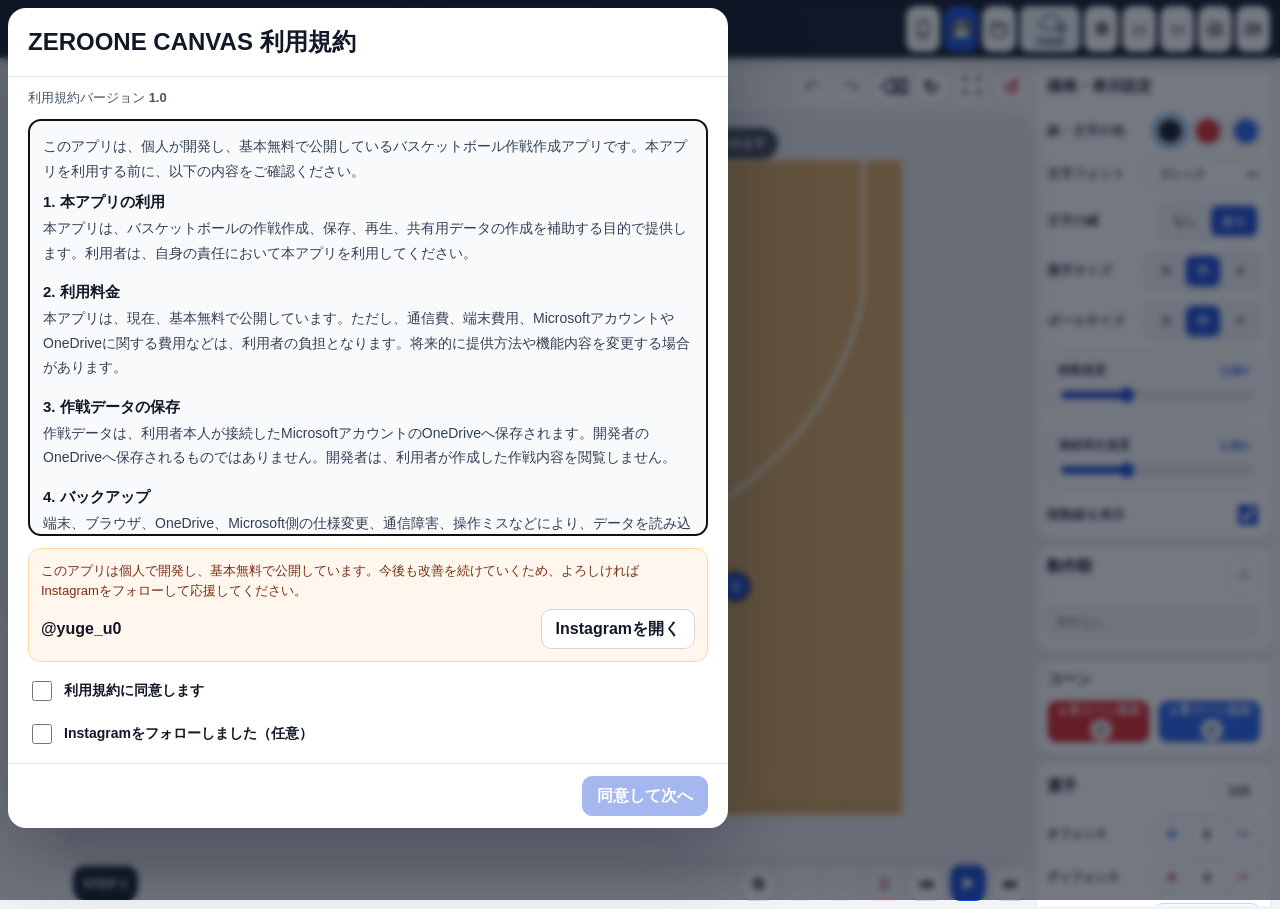
==== index.html @ 1578da1f "CANVAS v45: 全画面の文字入力と保存中表示を改善" ====
<!doctype html>
<html lang="ja">
<head><script src="./brand-entry.js?v=20261007k"></script>
  <!-- 文字コードをUTF-8に固定します。 -->
  <meta charset="UTF-8" />
  <!-- スマートフォンとタブレットで画面幅を正しく扱います。 -->
  <meta name="viewport" content="width=device-width, initial-scale=1.0, viewport-fit=cover" />
  <!-- ブラウザーのテーマ色を指定します。 -->
  <meta name="theme-color" content="#111827" />
  <!-- アプリの説明を設定します。 -->
  <meta name="description" content="問いからプレーをつくる、動くバスケ作戦キャンバス" />
  <!-- PWA用のマニフェストを読み込みます。 -->
  <link rel="manifest" href="./1_App/manifest.webmanifest?v=20261007d" />
  <!-- iPadのホーム画面から単独アプリとして起動できるようにします。 -->
  <meta name="apple-mobile-web-app-capable" content="yes" />
  <!-- iPadでのステータスバー表示を指定します。 -->
  <meta name="apple-mobile-web-app-status-bar-style" content="black" />
  <!-- iPadのホーム画面に表示するアプリ名です。 -->
  <meta name="apple-mobile-web-app-title" content="ZEROONE CANVAS" />
  <!-- iPadのホーム画面に表示するアイコンです。 -->
  <link rel="icon" type="image/png" sizes="192x192" href="./safari-canvas-192-20261007j.png" /><link rel="alternate icon" type="image/png" sizes="512x512" href="./1_App/img/zeroone_icon_512.png?v=20261007d" />
  <link rel="apple-touch-icon" sizes="180x180" href="./apple-touch-zero-one-180-20261007m.png">
  <!-- 画面デザイン用のCSSを読み込みます。 -->
  <link rel="stylesheet" href="./1_App/css/styles.css?v=51" />
  <!-- ブラウザーのタブに表示する名前です。 -->
  <title>ZEROONE CANVAS｜動くバスケ作戦キャンバス</title>
<link rel="stylesheet" href="./zero-one-connection.css?v=20261008-hub">
</head>
<body><a class="mobile-brand-logo" href="#" aria-label="ZERO ONE CANVAS"><img src="./1_App/img/zeroone_icon_512.png?v=20261007d" alt="ZERO ONE"></a><div class="zeroone-splash" aria-hidden="true"><img src="./1_App/img/zeroone_icon_512.png?v=20261007d" alt=""><strong>ZERO ONE</strong><span>CANVAS</span></div>
  <!-- アプリ全体を包む領域です。 -->
  <main class="app-shell">
    <!-- 上部ヘッダーです。 -->
    <header class="topbar">
      <!-- アプリ名と作戦名をまとめます。 -->
      <div class="brand-area">
        <!-- アプリの簡易ロゴです。 -->
        <div class="brand-mark" aria-hidden="true"><img src="./1_App/img/zeroone_icon_512.png?v=20261007d" alt="" /></div>
        <!-- 作戦名入力欄を含む領域です。 -->
        <div class="brand-copy">
          <!-- アプリ名です。 -->
          <p class="eyebrow">ZERO ONE · CANVAS</p>
          <!-- 作戦名を入力します。 -->
          <input id="playName" class="play-name" type="text" value="new play" maxlength="50" aria-label="作戦名" />
          <div class="play-meta-inline">
            <div class="folder-select-group">
              <select id="playFolder" class="meta-select" aria-label="保存フォルダ">
                <option value="Shared">Shared</option>
                <option value="U12/Offense">U12 / Offense</option>
                <option value="U12/Defense">U12 / Defense</option>
                <option value="U12/SLOB">U12 / SLOB</option>
                <option value="U12/BLOB">U12 / BLOB</option>
                <option value="U12/Practice">U12 / Practice</option>
                <option value="U15/Offense">U15 / Offense</option>
                <option value="U15/Defense">U15 / Defense</option>
                <option value="U15/SLOB">U15 / SLOB</option>
                <option value="U15/BLOB">U15 / BLOB</option>
                <option value="U15/Practice">U15 / Practice</option>
              </select>
              <button id="manageSaveFoldersButton" class="button icon-only-button folder-manage-button" type="button" aria-label="保存フォルダを管理" title="保存フォルダを追加・編集・削除">✎</button>
            </div>
            <input id="playTags" class="meta-input" type="text" placeholder="タグ：ゾーン, プレス" maxlength="100" aria-label="タグ" />
            <label class="favorite-toggle play-favorite-toggle" title="お気に入り">
              <input id="playFavorite" type="checkbox" aria-label="お気に入り" />
              <span class="favorite-star" aria-hidden="true"></span>
            </label>
          </div>
        </div>
      </div>
      <!-- 保存・読込・出力の操作をまとめます。 -->
      <div class="top-actions">
        <!-- iPad・iPhone向けのタッチ操作レイアウトへ切り替えます。 -->
        <button id="mobileLayoutButton" class="button icon-only-button top-action-icon mobile-layout-button" type="button" aria-label="モバイル表示に切り替え" title="モバイル表示に切り替え" aria-pressed="false">
          <svg viewBox="0 0 24 24" aria-hidden="true"><rect x="6" y="2.5" width="12" height="19" rx="2.4"></rect><line x1="10" y1="18.5" x2="14" y2="18.5"></line></svg>
        </button>
        <!-- 現在の作戦を個人用OneDriveへ保存します。 -->
        <button id="savePlayButton" class="button primary icon-only-button top-action-icon" type="button" aria-label="作戦を保存" title="作戦を保存（同名は上書き確認）">💾</button>
        <!-- OneDrive内の作戦一覧を開きます。 -->
        <button id="openLibraryButton" class="button icon-only-button top-action-icon" type="button" aria-label="ライブラリを開く" title="ライブラリを開く">
          <svg viewBox="0 0 24 24" aria-hidden="true">
            <path d="M3.5 6.5h6l2 2h9v10.5a1.5 1.5 0 0 1-1.5 1.5H5a1.5 1.5 0 0 1-1.5-1.5z"></path>
            <path d="M3.5 8.5v-2A1.5 1.5 0 0 1 5 5h4.5l2 2h7A1.5 1.5 0 0 1 20 8.5"></path>
          </svg>
        </button>
        <!-- 個人用OneDriveの接続状態と設定を開きます。 -->
        <span id="zeroOneConnection" aria-label="OneDrive接続"></span>
        <!-- バックアップ・ガイド・利用規約などのアプリ設定を開きます。 -->
        <button id="settingsButton" class="button icon-only-button top-action-icon" type="button" aria-label="設定を開く" title="設定を開く">⚙</button>
        <!-- 現在の作戦データをJSONファイルへ書き出します。 -->
        <button id="exportJsonButton" class="button icon-only-button top-action-icon code-icon" type="button" aria-label="JSONを保存" title="JSONを保存">{↓}</button>
        <!-- JSONファイルから作戦データを読み込みます。 -->
        <button id="importJsonButton" class="button icon-only-button top-action-icon code-icon" type="button" aria-label="JSONを読み込む" title="JSONを読み込む">{↑}</button>
        <!-- JSON読込で使う非表示のファイル選択欄です。 -->
        <input id="importJsonInput" type="file" accept="application/json,.json" hidden />
        <!-- 現在のボードをPNG画像にします。 -->
        <button id="exportButton" class="button icon-only-button top-action-icon" type="button" aria-label="PNG画像を保存" title="PNG画像を保存">
          <svg viewBox="0 0 24 24" aria-hidden="true">
            <path d="M4 8.5A1.5 1.5 0 0 1 5.5 7h2l1.2-2h6.6l1.2 2h2A1.5 1.5 0 0 1 20 8.5v9A1.5 1.5 0 0 1 18.5 19h-13A1.5 1.5 0 0 1 4 17.5z"></path>
            <circle cx="12" cy="13" r="3.25"></circle>
          </svg>
        </button>
        <!-- 全STEPの連続再生を動画として保存します。 -->
        <button id="exportVideoButton" class="button icon-only-button top-action-icon video-export-button" type="button" aria-label="連続再生を動画として保存" title="連続再生を動画として保存" aria-busy="false">
          <svg viewBox="0 0 24 24" aria-hidden="true">
            <rect x="3.5" y="6" width="12" height="12" rx="2"></rect>
            <path d="M15.5 10l5-2.5v9l-5-2.5z"></path>
            <path d="M8.5 9.5l3.5 2.5-3.5 2.5z"></path>
          </svg>
        </button>
      </div>
    </header>

    <!-- メインの操作領域です。 -->
    <section class="workspace">
      <!-- 左側のツールパネルです。 -->
      <aside class="tool-panel" aria-label="描画ツール">
        <!-- 選択ツールです。 -->
        <button class="tool-button active" type="button" data-tool="select" title="選択・移動">
          <span class="tool-icon">☝</span>
          <span>選択</span>
        </button>
        <!-- 選手の移動線を描きます。 -->
        <button class="tool-button" type="button" data-tool="move" title="選手移動">
          <span class="tool-icon">➜</span>
          <span>移動</span>
        </button>
        <!-- パス線を描きます。 -->
        <button class="tool-button" type="button" data-tool="pass" title="パス">
          <span class="tool-icon">⇢</span>
          <span>パス</span>
        </button>
        <!-- 指で自由な軌道を描くドリブル線です。 -->
        <button class="tool-button" type="button" data-tool="dribbleFree" title="フリーハンドのドリブル">
          <span class="tool-icon">〰</span>
          <span>ドリブル曲</span>
        </button>
        <!-- 始点から終点まで直線で描くドリブル線です。 -->
        <button class="tool-button" type="button" data-tool="dribbleStraight" title="直線のドリブル">
          <span class="tool-icon">⇝</span>
          <span>ドリブル直</span>
        </button>
        <!-- 指で自由な軌道を描き、終点にスクリーン記号を付けます。 -->
        <button class="tool-button" type="button" data-tool="screenFree" title="フリーハンドのスクリーン移動">
          <span class="tool-icon">↝⊥</span>
          <span>スクリーン曲</span>
        </button>
        <!-- 始点から終点まで直線で移動し、終点にスクリーン記号を付けます。 -->
        <button class="tool-button" type="button" data-tool="screenStraight" title="直線のスクリーン移動">
          <span class="tool-icon">→⊥</span>
          <span>スクリーン直</span>
        </button>
        <!-- 指で自由な線を描きます。 -->
        <button class="tool-button" type="button" data-tool="free" title="フリーハンド">
          <span class="tool-icon">✎</span>
          <span>自由線</span>
        </button>
        <!-- コート上へ自由なテキストを配置します。 -->
        <button class="tool-button" type="button" data-tool="text" title="テキストを配置">
          <span class="tool-icon">T</span>
          <span>テキスト</span>
        </button>
        <!-- コートまたは外周余白へ画像を配置します。 -->
        <button class="tool-button" type="button" data-import-media="image" aria-label="画像を取り込む" title="画像を取り込む">
          <span class="tool-icon">▧</span>
          <span>画像</span>
        </button>
        <!-- コートまたは外周余白へ動画を配置します。 -->
        <button class="tool-button" type="button" data-import-media="video" aria-label="動画を取り込む" title="動画を取り込む">
          <span class="tool-icon">▸</span>
          <span>動画</span>
        </button>
        <!-- 描画した線を消します。 -->
        <button class="tool-button" type="button" data-tool="erase" title="線を削除">
          <span class="tool-icon">⌫</span>
          <span>消す</span>
        </button>
      </aside>

      <!-- 中央のボード領域です。 -->
      <section class="board-column">
        <!-- コート種別と履歴操作をまとめます。 -->
        <div class="board-controls">
          <!-- コート表示を切り替えます。 -->
          <div class="segmented" role="group" aria-label="コート表示">
            <button id="halfCourtButton" class="segment court-mode-button active" type="button" data-court-mode="half" aria-label="ハーフコート" title="ハーフコート">
              <svg viewBox="0 0 34 24" aria-hidden="true"><rect x="1.5" y="1.5" width="31" height="21" rx="2"></rect><line x1="1.5" y1="6.5" x2="32.5" y2="6.5"></line><path d="M11 6.5a6 6 0 0 0 12 0"></path><circle cx="17" cy="4.7" r="1.2"></circle></svg>
            </button>
            <button id="fullCourtButton" class="segment court-mode-button" type="button" data-court-mode="full" aria-label="フルコート" title="フルコート">
              <svg viewBox="0 0 34 24" aria-hidden="true"><rect x="1.5" y="1.5" width="31" height="21" rx="2"></rect><line x1="17" y1="1.5" x2="17" y2="22.5"></line><circle cx="17" cy="12" r="4"></circle><path d="M1.5 7a7 7 0 0 1 0 10M32.5 7a7 7 0 0 0 0 10"></path></svg>
            </button>
          </div>
          <!-- 現在選択中のツールを表示します。 -->
          <div id="toolStatus" class="status-pill">選択・移動</div>
          <!-- 履歴と初期化ボタンです。 -->
          <div class="history-actions">
            <button id="undoButton" class="icon-button" type="button" aria-label="元に戻す" title="元に戻す">↶</button>
            <button id="redoButton" class="icon-button" type="button" aria-label="やり直す" title="やり直す">↷</button>
            <button id="clearLinesButton" class="icon-button" type="button" aria-label="線を消去" title="線を消去">⌫</button>
            <button id="rotateCourtButton" class="icon-button" type="button" aria-label="コートを90度回転（現在: 上向き）" title="コートと全STEPを時計回りに90度回転（現在: 上向き）" aria-pressed="false">↻</button>
            <button id="maximizeCourtButton" class="icon-button" type="button" aria-label="コートを最大表示" title="コートを最大表示">⛶</button>
            <button id="resetButton" class="icon-button danger" type="button" aria-label="初期化" title="初期化">↺</button>
          </div>
        </div>

        <!-- Canvasを配置する外枠です。 -->
        <div id="canvasShell" class="canvas-shell">
          <!-- 作戦ボード本体です。 -->
          <canvas id="tacticsCanvas" aria-label="バスケットボール作戦ボード"></canvas>
          <!-- 操作ヒントを重ねて表示します。 -->
          <div id="canvasHint" class="canvas-hint">移動・ドリブル・スクリーンは選手から描くと、その軌道に沿って再生されます</div>
          <!-- コート最大化時に使う最小操作ボタンです。 -->
          <div id="focusControls" class="focus-controls" aria-label="最大表示の操作">
            <!-- 最大表示を終了します。 -->
            <button id="exitFocusButton" class="focus-button" type="button" aria-label="最大表示を閉じる" title="最大表示を閉じる">×</button>
            <!-- コートと全STEPを同時に回転します。 -->
            <button id="focusRotateCourtButton" class="focus-button" type="button" aria-label="コートを90度回転（現在: 上向き）" title="コートと全STEPを時計回りに90度回転（現在: 上向き）" aria-pressed="false">↻</button>
            <!-- 一つ前の動作またはSTEPへ戻ります。 -->
            <button id="focusPreviousFrameButton" class="focus-button" type="button" aria-label="前へ" title="前へ">⏮</button>
            <!-- 最大表示のまま全STEPを連続再生します。 -->
            <button id="focusPlayButton" class="focus-button primary" type="button" aria-label="再生" title="再生">▶</button>
            <!-- 次の動作またはSTEPへ進みます。 -->
            <button id="focusNextFrameButton" class="focus-button" type="button" aria-label="次へ" title="次へ">⏭</button>
          </div>
          <!-- 最大表示中のSTEP一覧を薄いアイコンで開閉します。 -->
          <div class="focus-visibility-controls" aria-label="最大表示中の表示切替">
            <button id="focusStepsVisibilityButton" class="focus-visibility-button" type="button" aria-pressed="false" aria-label="STEP一覧を表示" title="STEP一覧を表示">≡</button>
            <button id="focusPlaybackSettingsButton" class="focus-visibility-button" type="button" aria-pressed="false" aria-label="再生設定を表示" title="再生設定を表示">⚙</button>
          </div>
          <!-- 最大表示中のSTEP一覧です。 -->
          <div id="focusStepDock" class="focus-step-dock hidden" aria-label="STEP一覧と操作">
            <div id="focusStepList" class="focus-step-list" aria-label="最大表示中の作戦ステップ"></div>
            <div class="focus-step-actions" aria-label="STEP操作">
              <button id="focusDuplicateStepButton" class="focus-button" type="button" aria-label="現在のSTEPを複製" title="現在のSTEPを複製">⧉</button>
              <button id="focusMoveStepBackwardButton" class="focus-button" type="button" aria-label="STEPを前へ移動" title="STEPを前へ移動">←</button>
              <button id="focusMoveStepForwardButton" class="focus-button" type="button" aria-label="STEPを次へ移動" title="STEPを次へ移動">→</button>
            </div>
          </div>
          <!-- 最大表示中の動作順・速度・移動線設定です。 -->
          <div id="focusPlaybackSettingsPanel" class="focus-playback-settings-panel" aria-label="最大表示中の再生設定">
            <div class="focus-settings-heading">
              <strong>再生設定</strong>
              <button id="focusResetActionOrderButton" class="focus-mini-button" type="button" aria-label="動作順を初期値へ戻す" title="動作順を初期値へ戻す">↺</button>
            </div>
            <div class="focus-court-mode-controls" role="group" aria-label="コート表示">
              <button class="focus-court-mode-button" type="button" data-court-mode="half" aria-label="ハーフコート" aria-pressed="false">ハーフ</button>
              <button class="focus-court-mode-button" type="button" data-court-mode="full" aria-label="オールコート" aria-pressed="false">オールコート</button>
            </div>
            <div class="focus-speed-setting">
              <label for="focusMovementSpeedRange"><span>移動速度</span><output id="focusMovementSpeedValue">1.00×</output></label>
              <input id="focusMovementSpeedRange" type="range" min="0.5" max="2" step="0.25" value="1" />
            </div>
            <div class="focus-speed-setting">
              <label for="focusPlaybackSpeedRange"><span>連続再生速度</span><output id="focusPlaybackSpeedValue">1.00×</output></label>
              <input id="focusPlaybackSpeedRange" type="range" min="0.5" max="2" step="0.25" value="1" />
            </div>
            <label class="focus-switch-row" for="focusShowMovementLinesToggle">
              <span>移動線を表示</span>
              <input id="focusShowMovementLinesToggle" type="checkbox" checked />
            </label>
            <div id="focusActionOrderList" class="action-order-list focus-action-order-list" aria-label="最大表示中の動作順"></div>
          </div>
          <!-- 最大表示中の編集ツールを表示します。 -->
          <div id="focusEditorPanel" class="focus-editor-panel" aria-label="最大表示中の編集ツール">
            <!-- 最大表示中でも選択・描画ツールを切り替えられます。 -->
            <div class="focus-editor-tools">
              <button class="focus-tool-button" type="button" data-tool="select" title="選択・移動">☝</button>
              <button class="focus-tool-button" type="button" data-tool="move" title="選手移動">➜</button>
              <button class="focus-tool-button" type="button" data-tool="pass" title="パス">⇢</button>
              <button class="focus-tool-button" type="button" data-tool="dribbleFree" title="ドリブル曲線">〰</button>
              <button class="focus-tool-button" type="button" data-tool="dribbleStraight" title="ドリブル直線">⇝</button>
              <button class="focus-tool-button" type="button" data-tool="screenFree" title="スクリーン曲線">↝⊥</button>
              <button class="focus-tool-button" type="button" data-tool="screenStraight" title="スクリーン直線">→⊥</button>
              <button class="focus-tool-button" type="button" data-tool="free" title="自由線">✎</button>
              <button class="focus-tool-button" type="button" data-tool="text" title="テキスト">T</button>
              <button class="focus-tool-button" type="button" data-import-media="image" aria-label="画像を取り込む" title="画像を取り込む">▧</button>
              <button class="focus-tool-button" type="button" data-import-media="video" aria-label="動画を取り込む" title="動画を取り込む">▸</button>
              <button class="focus-tool-button cone-red" type="button" data-add-cone="red" title="赤コーンを追加">▲</button>
              <button class="focus-tool-button cone-blue" type="button" data-add-cone="blue" title="青コーンを追加">▲</button>
              <button class="focus-tool-button" type="button" data-tool="erase" title="線・テキスト・コーンを削除">⌫</button>
            </div>
            <!-- 最大表示中の線・文字色を選択します。 -->
            <div class="focus-editor-colors" role="group" aria-label="最大表示中の線・文字色">
              <button class="focus-color-button active" type="button" data-line-color="black" aria-label="黒" title="黒（選択中テキストにも反映）"></button>
              <button class="focus-color-button red" type="button" data-line-color="red" aria-label="赤" title="赤（選択中テキストにも反映）"></button>
              <button class="focus-color-button blue" type="button" data-line-color="blue" aria-label="青" title="青（選択中テキストにも反映）"></button>
              <button id="focusUndoButton" class="focus-mini-button" type="button" title="元に戻す">↶</button>
              <button id="focusRedoButton" class="focus-mini-button" type="button" title="やり直す">↷</button>
            </div>
            <!-- 最大表示中も配置テキストのフォントを選択します。 -->
            <label class="focus-font-control">
              <span>文字</span>
              <select data-text-font-select aria-label="テキストのフォント">
                <option value="gothic">ゴシック</option>
                <option value="mincho">明朝</option>
                <option value="rounded">丸ゴシック</option>
                <option value="arial">Arial</option>
                <option value="times">Times</option>
                <option value="handwritten">手書き風</option>
              </select>
            </label>
            <!-- 最大表示中も配置テキストの縁取りを切り替えます。 -->
            <div class="focus-outline-control">
              <span>文字の縁</span>
              <div class="text-outline-selector" role="group" aria-label="テキストの縁取り">
                <button type="button" data-text-outline="false" aria-pressed="false" title="文字の縁なし">なし</button>
                <button class="active" type="button" data-text-outline="true" aria-pressed="true" title="文字の縁あり">あり</button>
              </div>
            </div>
            <!-- 最大表示中も選手とボールのサイズを変更します。 -->
            <div class="focus-size-controls">
              <span>選手</span>
              <button type="button" data-player-size="large" title="選手サイズ 大">大</button>
              <button class="active" type="button" data-player-size="medium" title="選手サイズ 中">中</button>
              <button type="button" data-player-size="small" title="選手サイズ 小">小</button>
              <span>ボール</span>
              <button type="button" data-ball-size="large" title="ボールサイズ 大">大</button>
              <button class="active" type="button" data-ball-size="medium" title="ボールサイズ 中">中</button>
              <button type="button" data-ball-size="small" title="ボールサイズ 小">小</button>
            </div>
            <details class="focus-player-count-details">
              <summary>選手・ボール数</summary>
              <div class="focus-player-count-list">
                <div class="focus-number-toggle-row">
                  <span>選手番号</span>
                  <button id="focusPlayerNumberDetailsToggle" class="button compact number-details-toggle" type="button" aria-expanded="false" aria-label="全番号を表示" title="全番号を表示">123</button>
                </div>
                <div id="focusPlayerNumberDetails" class="focus-player-number-details hidden">
                  <div class="player-number-section offense">
                    <span class="player-number-title">オフェンス 0〜18</span>
                    <div id="focusOffenseNumberGrid" class="player-number-grid" aria-label="オフェンス選手番号"></div>
                  </div>
                  <div class="player-number-section defense">
                    <span class="player-number-title">ディフェンス 0〜18</span>
                    <div id="focusDefenseNumberGrid" class="player-number-grid" aria-label="ディフェンス選手番号"></div>
                  </div>
                </div>
                <div class="focus-count-row offense">
                  <span>オフェンス</span>
                  <div class="focus-count-control" role="group" aria-label="オフェンス人数">
                    <button type="button" data-player-count-side="offense" data-player-count-change="1" title="オフェンスを1人追加">＋</button>
                    <output id="focusOffensePlayerCount">0</output>
                    <button type="button" data-player-count-side="offense" data-player-count-change="-1" title="オフェンスを1人削除">−</button>
                  </div>
                </div>
                <div class="focus-count-row defense">
                  <span>ディフェンス</span>
                  <div class="focus-count-control" role="group" aria-label="ディフェンス人数">
                    <button type="button" data-player-count-side="defense" data-player-count-change="1" title="ディフェンスを1人追加">＋</button>
                    <output id="focusDefensePlayerCount">0</output>
                    <button type="button" data-player-count-side="defense" data-player-count-change="-1" title="ディフェンスを1人削除">−</button>
                  </div>
                </div>
                <div class="focus-count-row ball">
                  <span>ボール数</span>
                  <div class="focus-count-control" role="group" aria-label="ボール数">
                    <button type="button" data-ball-count-change="1" title="ボールを1個追加">＋</button>
                    <output id="focusBallCount">1</output>
                    <button type="button" data-ball-count-change="-1" title="ボールを1個削除">−</button>
                  </div>
                </div>
              </div>
            </details>
          </div>
          <!-- 右下の薄いボタンで最大表示中の編集ツールを開閉します。 -->
          <button id="focusEditorToggleButton" class="focus-editor-toggle" type="button" aria-expanded="false" title="編集ツールを表示">✎</button>
        </div>

        <!-- STEP操作領域です。 -->
        <div class="step-panel">
          <!-- STEP一覧を配置します。 -->
          <div id="stepList" class="step-list" aria-label="作戦ステップ"></div>
          <!-- STEPの追加・削除・再生を行います。 -->
          <div class="step-actions">
            <button id="addStepButton" class="button step-icon-button" type="button" aria-label="現在のSTEPを複製" title="現在のSTEPを複製">⧉</button>
            <button id="moveStepBackwardButton" class="button step-icon-button" type="button" aria-label="STEPを前へ移動" title="STEPを前へ移動">←</button>
            <button id="moveStepForwardButton" class="button step-icon-button" type="button" aria-label="STEPを次へ移動" title="STEPを次へ移動">→</button>
            <button id="deleteStepButton" class="button danger step-icon-button" type="button" aria-label="現在のSTEPを削除" title="現在のSTEPを削除">🗑</button>
            <button id="previousFrameButton" class="button step-icon-button" type="button" aria-label="前の動作またはSTEPへ" title="前の動作またはSTEPへ">⏮</button>
            <button id="playStepsButton" class="button primary step-icon-button" type="button" aria-label="再生" title="再生">▶</button>
            <button id="nextFrameButton" class="button step-icon-button" type="button" aria-label="次の動作またはSTEPへ" title="次の動作またはSTEPへ">⏭</button>
          </div>
        </div>
      </section>

      <!-- 右側の情報パネルです。 -->
      <aside class="detail-panel">
        <!-- 線色と表示方法を設定します。 -->
        <section class="panel-card display-settings">
          <h2>描画・表示設定</h2>
          <!-- 新しく描く線・文字と選択中テキストの色を選択します。 -->
          <div class="setting-group">
            <span class="setting-label">線・文字の色</span>
            <div class="color-selector" role="group" aria-label="線・文字の色">
              <button class="color-button active" type="button" data-line-color="black" aria-label="黒" title="黒（選択中テキストにも反映）"></button>
              <button class="color-button red" type="button" data-line-color="red" aria-label="赤" title="赤（選択中テキストにも反映）"></button>
              <button class="color-button blue" type="button" data-line-color="blue" aria-label="青" title="青（選択中テキストにも反映）"></button>
            </div>
          </div>
          <!-- 配置するテキストのフォントを選択します。 -->
          <label class="setting-group">
            <span class="setting-label">文字フォント</span>
            <select class="text-font-select" data-text-font-select aria-label="テキストのフォント">
              <option value="gothic">ゴシック</option>
              <option value="mincho">明朝</option>
              <option value="rounded">丸ゴシック</option>
              <option value="arial">Arial</option>
              <option value="times">Times</option>
              <option value="handwritten">手書き風</option>
            </select>
          </label>
          <!-- 配置するテキストと選択中テキストの縁取りを切り替えます。 -->
          <div class="setting-group">
            <span class="setting-label">文字の縁</span>
            <div class="text-outline-selector" role="group" aria-label="テキストの縁取り">
              <button type="button" data-text-outline="false" aria-pressed="false" title="文字の縁なし">なし</button>
              <button class="active" type="button" data-text-outline="true" aria-pressed="true" title="文字の縁あり">あり</button>
            </div>
          </div>
          <!-- コート上の選手マーカーサイズを切り替えます。 -->
          <div class="setting-group">
            <span class="setting-label">選手サイズ</span>
            <div class="player-size-selector" role="group" aria-label="選手サイズ">
              <button class="player-size-button" type="button" data-player-size="large" aria-label="大" title="大">大</button>
              <button class="player-size-button active" type="button" data-player-size="medium" aria-label="中" title="中">中</button>
              <button class="player-size-button" type="button" data-player-size="small" aria-label="小" title="小">小</button>
            </div>
          </div>
          <!-- コート上のボールサイズを切り替えます。 -->
          <div class="setting-group">
            <span class="setting-label">ボールサイズ</span>
            <div class="player-size-selector" role="group" aria-label="ボールサイズ">
              <button class="player-size-button" type="button" data-ball-size="large" aria-label="大" title="大">大</button>
              <button class="player-size-button active" type="button" data-ball-size="medium" aria-label="中" title="中">中</button>
              <button class="player-size-button" type="button" data-ball-size="small" aria-label="小" title="小">小</button>
            </div>
          </div>
          <!-- 選手とボールが線上を移動する速度を調整します。 -->
          <div class="speed-setting">
            <label for="movementSpeedRange"><span>移動速度</span><output id="movementSpeedValue">1.00×</output></label>
            <input id="movementSpeedRange" type="range" min="0.5" max="2" step="0.25" value="1" />
          </div>
          <!-- 連続再生時の動作間とSTEP間のテンポを調整します。 -->
          <div class="speed-setting">
            <label for="playbackSpeedRange"><span>連続再生速度</span><output id="playbackSpeedValue">1.00×</output></label>
            <input id="playbackSpeedRange" type="range" min="0.5" max="2" step="0.25" value="1" />
          </div>
          <!-- 移動線の表示を切り替えます。 -->
          <label class="switch-row" for="showMovementLinesToggle">
            <span>移動線を表示</span>
            <input id="showMovementLinesToggle" type="checkbox" checked />
          </label>
        </section>
        <!-- オフェンスとディフェンスの人数を簡単に増減し、必要な時だけ全番号を表示します。 -->
        <section class="panel-card player-manager-card" title="全番号を開くと、番号を押して現在STEPへ追加・削除できます。">
          <div class="player-manager-header">
            <h2>選手</h2>
            <button id="playerNumberDetailsToggle" class="button compact number-details-toggle" type="button" aria-expanded="false" aria-label="全番号を表示" title="全番号を表示">123</button>
          </div>
          <div class="player-count-row offense">
            <span class="player-count-label">オフェンス</span>
            <div class="player-count-control" role="group" aria-label="オフェンス人数">
              <button type="button" data-player-count-side="offense" data-player-count-change="1" title="オフェンスを1人追加">＋</button>
              <output id="offensePlayerCount">0</output>
              <button type="button" data-player-count-side="offense" data-player-count-change="-1" title="オフェンスを1人削除">−</button>
            </div>
          </div>
          <div class="player-count-row defense">
            <span class="player-count-label">ディフェンス</span>
            <div class="player-count-control" role="group" aria-label="ディフェンス人数">
              <button type="button" data-player-count-side="defense" data-player-count-change="1" title="ディフェンスを1人追加">＋</button>
              <output id="defensePlayerCount">0</output>
              <button type="button" data-player-count-side="defense" data-player-count-change="-1" title="ディフェンスを1人削除">−</button>
            </div>
          </div>
          <div class="player-count-row ball">
            <span class="player-count-label">ボール</span>
            <div class="player-count-control" role="group" aria-label="ボール数">
              <button type="button" data-ball-count-change="1" title="ボールを1個追加">＋</button>
              <output id="ballCount">1</output>
              <button type="button" data-ball-count-change="-1" title="ボールを1個削除">−</button>
            </div>
          </div>
          <div id="playerNumberDetails" class="player-number-details hidden">
            <div class="player-number-section offense">
              <span class="player-number-title">オフェンス 0〜18</span>
              <div id="offenseNumberGrid" class="player-number-grid" aria-label="オフェンス選手番号"></div>
            </div>
            <div class="player-number-section defense">
              <span class="player-number-title">ディフェンス 0〜18</span>
              <div id="defenseNumberGrid" class="player-number-grid" aria-label="ディフェンス選手番号"></div>
            </div>
          </div>
        </section>
        <!-- 練習用コーンを赤と青で追加します。 -->
        <section class="panel-card cone-manager-card" title="追加後は選択で移動、消すで削除できます。">
          <div class="cone-manager-header">
            <div>
              <h2>コーン</h2>
            </div>
          </div>
          <div class="cone-actions">
            <button class="cone-add-button red" type="button" data-add-cone="red"><span>▲</span>赤コーン追加 <b id="redConeCount">0</b></button>
            <button class="cone-add-button blue" type="button" data-add-cone="blue"><span>▲</span>青コーン追加 <b id="blueConeCount">0</b></button>
          </div>
        </section>
        <!-- STEP内の動作順を設定します。 -->
        <section class="panel-card action-order-card" title="同じ番号の移動・スクリーンは同時再生。パスとドリブルは描画順です。">
          <div class="action-order-header">
            <div>
              <h2>動作順</h2>
            </div>
            <button id="resetActionOrderButton" class="button compact icon-only-button" type="button" aria-label="動作順を初期値へ戻す" title="動作順を初期値へ戻す">↺</button>
          </div>
          <div id="actionOrderList" class="action-order-list" aria-label="現在STEPの動作順"></div>
        </section>
      </aside>
    </section>
    <!-- 画像・動画を取り込む非表示のファイル選択欄です。 -->
    <input id="imageImportInput" type="file" accept="image/*" hidden />
    <input id="videoImportInput" type="file" accept="video/*" hidden />
  </main>

  <!-- 全画面表示でも使えるコート文字の入力欄です。 -->
  <dialog id="courtTextDialog" class="library-dialog court-text-dialog" aria-labelledby="courtTextTitle">
    <form id="courtTextForm">
      <div class="dialog-header"><h2 id="courtTextTitle">テキストを追加</h2></div>
      <div class="court-text-content">
        <label for="courtTextInput">コートに表示する文字</label>
        <input id="courtTextInput" type="text" autocomplete="off" autofocus />
        <div class="court-text-actions">
          <button id="cancelCourtTextButton" class="button" type="button">キャンセル</button>
          <button id="applyCourtTextButton" class="button primary" type="submit">決定</button>
        </div>
      </div>
    </form>
  </dialog>
  <div id="saveProgress" class="save-progress" role="status" aria-live="polite" hidden>保存中…</div>

  <!-- 保存済み作戦一覧のダイアログです。 -->
  <dialog id="libraryDialog" class="library-dialog">
    <!-- ダイアログの上部です。 -->
    <div class="dialog-header">
      <div>
        <p class="eyebrow">CLOUD LIBRARY</p>
        <h2>OneDrive 作戦ライブラリ</h2>
      </div>
      <button id="closeLibraryButton" class="icon-button" type="button" aria-label="閉じる">×</button>
    </div>
    <div class="library-toolbar">
      <input id="librarySearch" class="meta-input" type="search" placeholder="作戦名・タグ・フォルダを検索" />
      <select id="libraryFolderFilter" class="meta-select">
        <option value="">すべてのフォルダ</option>
        <option value="U12">U12</option>
        <option value="U15">U15</option>
        <option value="Shared">Shared</option>
      </select>
      <label class="favorite-toggle"><input id="libraryFavoriteOnly" type="checkbox" /> お気に入りのみ</label>
      <button id="refreshLibraryButton" class="button compact" type="button">更新</button>
    </div>
    <p id="folderModeMessage" class="folder-mode-message"></p>
    <!-- 保存作戦の一覧を表示します。 -->
    <div id="libraryList" class="library-list"></div>
  </dialog>

  <!-- 保存先一覧を追加・名前変更・削除するダイアログです。 -->
  <dialog id="saveFolderManagerDialog" class="library-dialog save-folder-manager-dialog">
    <div class="dialog-header">
      <div>
        <p class="eyebrow">SAVE FOLDERS</p>
        <h2>保存フォルダ管理</h2>
      </div>
      <button id="closeSaveFolderManagerButton" class="icon-button" type="button" aria-label="閉じる">×</button>
    </div>
    <div class="save-folder-manager-content">
      <div class="save-folder-add-row">
        <input id="newSaveFolderInput" class="meta-input" type="text" maxlength="120" placeholder="例：U18/Offense" aria-label="新しい保存フォルダ名" />
        <button id="addSaveFolderButton" class="button primary" type="button">追加</button>
      </div>
      <p class="save-folder-help">「/」で階層を作れます。名前変更・削除は保存先一覧だけに反映され、OneDrive上の既存作戦や動画は削除・移動されません。</p>
      <div id="saveFolderManagerList" class="save-folder-manager-list" aria-label="保存フォルダ一覧"></div>
      <div class="save-folder-manager-footer">
        <button id="restoreDefaultSaveFoldersButton" class="button compact" type="button">初期フォルダを追加</button>
        <p id="saveFolderManagerStatus" class="folder-mode-message" role="status" aria-live="polite"></p>
      </div>
    </div>
  </dialog>

  <!-- 個人用OneDriveの接続と詳細設定ダイアログです。 -->
  <dialog id="oneDriveDialog" class="library-dialog onedrive-dialog">
    <div class="dialog-header">
      <div>
        <p class="eyebrow">PERSONAL CLOUD</p>
        <h2>個人用OneDrive</h2>
      </div>
      <button id="closeOneDriveButton" class="icon-button" type="button" aria-label="閉じる">×</button>
    </div>
    <div class="onedrive-content">
      <section class="settings-section" aria-labelledby="oneDriveSettingsTitle">
        <h3 id="oneDriveSettingsTitle">OneDrive</h3>
        <div id="oneDriveConnectionCard" class="onedrive-status-card" aria-live="polite">
          <span class="onedrive-cloud-mark" aria-hidden="true">☁</span>
          <div>
            <strong id="oneDriveConnectionTitle">接続状態を確認中です</strong>
            <p id="oneDriveConnectionDetail">しばらくお待ちください。</p>
          </div>
        </div>
        <p class="onedrive-privacy">作戦JSONと取り込んだ動画は、接続した本人のOneDrive内にある「アプリ」専用フォルダへ保存されます。作戦を削除しても、関連動画は誤削除を防ぐため残します。</p>
      </section>

      <details class="settings-section settings-details">
        <summary>詳細設定</summary>
        <p>通常は変更する必要はありません。誤ったクライアントIDを設定すると、OneDriveへ接続できなくなる場合があります。</p>
        <div class="settings-action-row">
          <button id="changeOneDriveClientIdButton" class="button" type="button">クライアントIDを変更する</button>
          <button id="resetOneDriveClientIdButton" class="button danger-soft" type="button">既定値へ戻す</button>
        </div>
        <div id="oneDriveClientIdEditor" class="client-id-editor" hidden>
          <label class="onedrive-field" for="oneDriveClientId">
            <span>クライアントID</span>
            <input id="oneDriveClientId" type="text" inputmode="text" autocomplete="off" placeholder="00000000-0000-0000-0000-000000000000" />
          </label>
          <div class="settings-action-row">
            <button id="saveOneDriveClientIdButton" class="button primary" type="button">変更を確定</button>
            <button id="cancelOneDriveClientIdButton" class="button" type="button">キャンセル</button>
          </div>
        </div>
        <details class="technical-details">
          <summary>Microsoft Entra登録情報</summary>
          <label class="onedrive-field" for="oneDriveRedirectUri">
            <span>リダイレクトURI</span>
            <div class="onedrive-copy-row">
              <input id="oneDriveRedirectUri" type="text" readonly />
              <button id="copyOneDriveRedirectButton" class="button compact" type="button">コピー</button>
            </div>
          </label>
          <a class="button link-button" href="https://entra.microsoft.com/#view/Microsoft_AAD_RegisteredApps/ApplicationsListBlade" target="_blank" rel="noopener noreferrer">Microsoft Entraを開く</a>
        </details>
      </details>

    </div>
  </dialog>

  <!-- OneDriveとは独立した歯車アイコンのアプリ設定ダイアログです。 -->
  <dialog id="settingsDialog" class="library-dialog onedrive-dialog settings-dialog">
    <div class="dialog-header">
      <div>
        <p class="eyebrow">APP SETTINGS</p>
        <h2>設定</h2>
      </div>
      <button id="closeSettingsButton" class="icon-button" type="button" aria-label="閉じる">×</button>
    </div>
    <div class="onedrive-content settings-content">
      <section class="settings-section" aria-labelledby="backupSettingsTitle">
        <h3 id="backupSettingsTitle">バックアップと復元</h3>
        <p>大切な作戦データは、定期的に一括バックアップしてください。</p>
        <label class="onedrive-field" for="restoreConflictMode">
          <span>同名作戦がある場合</span>
          <select id="restoreConflictMode">
            <option value="overwrite">上書き</option>
            <option value="rename">別名で保存</option>
            <option value="skip">スキップ</option>
          </select>
        </label>
        <div class="settings-action-row">
          <button id="bulkBackupButton" class="button primary" type="button">一括バックアップ</button>
          <button id="bulkRestoreButton" class="button" type="button">一括復元</button>
          <input id="bulkRestoreInput" type="file" accept=".json,application/json" hidden />
        </div>
        <p id="bulkTransferStatus" class="settings-status" role="status" aria-live="polite"></p>
      </section>

      <section class="settings-section compact-settings-section"><h3>OneDriveの詳細設定</h3><button id="advancedConnectionSettings" class="button" type="button">接続の詳細を確認する</button></section>
      <section class="settings-section compact-settings-section">
        <h3>操作ガイド</h3>
        <button id="openGuideButton" class="button" type="button">操作ガイドを見る</button>
      </section>

      <section class="settings-section compact-settings-section">
        <h3>利用規約</h3>
        <p>現在のバージョン：<strong id="currentTermsVersion">—</strong></p>
        <p id="termsAgreementStatus">未同意</p>
        <button id="openTermsButton" class="button" type="button">利用規約を見る</button>
      </section>

      <section class="settings-section compact-settings-section app-info-section">
        <h3>アプリ情報</h3>
        <p>ZEROONE CANVAS｜動くバスケ作戦キャンバス</p>
        <p>バージョン：<strong id="currentAppVersion">—</strong></p>
        <p>© 2026 Yuge-U. All rights reserved.</p>
      </section>
    </div>
  </dialog>

  <!-- 初回利用規約は同意するまで主要画面を操作できないモーダルとして表示します。 -->
  <dialog id="termsDialog" class="library-dialog onboarding-dialog">
    <div class="dialog-header">
      <div>
        <p class="eyebrow">TERMS OF USE</p>
        <h2>ZEROONE CANVAS 利用規約</h2>
      </div>
      <button id="closeTermsButton" class="icon-button" type="button" aria-label="閉じる">×</button>
    </div>
    <p class="onboarding-version">利用規約バージョン <strong id="termsDialogVersion">—</strong></p>
    <div class="terms-scroll" tabindex="0">
      <p>このアプリは、個人が開発し、基本無料で公開しているバスケットボール作戦作成アプリです。本アプリを利用する前に、以下の内容をご確認ください。</p>
      <h3>1. 本アプリの利用</h3>
      <p>本アプリは、バスケットボールの作戦作成、保存、再生、共有用データの作成を補助する目的で提供します。利用者は、自身の責任において本アプリを利用してください。</p>
      <h3>2. 利用料金</h3>
      <p>本アプリは、現在、基本無料で公開しています。ただし、通信費、端末費用、MicrosoftアカウントやOneDriveに関する費用などは、利用者の負担となります。将来的に提供方法や機能内容を変更する場合があります。</p>
      <h3>3. 作戦データの保存</h3>
      <p>作戦データは、利用者本人が接続したMicrosoftアカウントのOneDriveへ保存されます。開発者のOneDriveへ保存されるものではありません。開発者は、利用者が作成した作戦内容を閲覧しません。</p>
      <h3>4. バックアップ</h3>
      <p>端末、ブラウザ、OneDrive、Microsoft側の仕様変更、通信障害、操作ミスなどにより、データを読み込めなくなる可能性があります。重要な作戦データは、利用者自身で定期的に一括バックアップしてください。</p>
      <h3>5. 動作保証</h3>
      <p>すべての端末、OS、ブラウザ、通信環境での完全な動作を保証するものではありません。アプリやブラウザの更新、Microsoft側の仕様変更などにより、一時的に利用できなくなる可能性があります。</p>
      <h3>6. 免責事項</h3>
      <p>本アプリの利用または利用不能によって生じたデータ消失、不利益、損害などについて、開発者は責任を負わないものとします。ただし、適用される法令により免責が認められない場合を除きます。</p>
      <h3>7. 禁止事項</h3>
      <p>法令または公序良俗に反する利用、本アプリや他の利用者へ不利益を与える行為、不正アクセスや動作妨害を目的とした行為、アプリの内容を偽って再配布する行為、著作権表示を削除または改変する行為を禁止します。</p>
      <h3>8. アプリの変更・停止</h3>
      <p>開発者は、必要に応じて機能の追加、変更、停止、公開終了を行う場合があります。</p>
      <h3>9. 利用規約の変更</h3>
      <p>本規約は、必要に応じて変更する場合があります。重要な変更がある場合は、アプリ内で再度確認を求めます。</p>
      <h3>10. お問い合わせ</h3>
      <p>不具合や要望は、開発者のInstagramなど、アプリ内で案内する方法からご連絡ください。</p>
    </div>
    <aside class="instagram-notice">
      <p>このアプリは個人で開発し、基本無料で公開しています。今後も改善を続けていくため、よろしければInstagramをフォローして応援してください。</p>
      <strong>@yuge_u0</strong>
      <a class="button link-button" href="https://www.instagram.com/yuge_u0/" target="_blank" rel="noopener noreferrer">Instagramを開く</a>
    </aside>
    <div class="onboarding-checks">
      <label><input id="termsAcceptCheckbox" type="checkbox" /> 利用規約に同意します</label>
      <label><input id="instagramFollowedCheckbox" type="checkbox" /> Instagramをフォローしました（任意）</label>
    </div>
    <div class="dialog-actions">
      <button id="acceptTermsButton" class="button primary" type="button" disabled>同意して次へ</button>
    </div>
  </dialog>

  <!-- 初回操作ガイドは利用規約同意後に表示し、設定から再表示できます。 -->
  <dialog id="guideDialog" class="library-dialog onboarding-dialog guide-dialog">
    <div class="dialog-header">
      <div>
        <p class="eyebrow">QUICK GUIDE</p>
        <h2>初回操作ガイド</h2>
      </div>
      <button id="closeGuideButton" class="icon-button" type="button" aria-label="閉じる">×</button>
    </div>
    <div class="guide-page">
      <span id="guideProgress" class="guide-progress">1 / 7</span>
      <div id="guideIcon" class="guide-icon" aria-hidden="true">⌂</div>
      <h3 id="guideTitle">ホーム画面へ追加</h3>
      <p id="guideBody"></p>
    </div>
    <div class="guide-actions">
      <button id="guidePreviousButton" class="button" type="button">前へ</button>
      <button id="guideSkipButton" class="button" type="button">スキップ</button>
      <button id="guideNextButton" class="button primary" type="button">次へ</button>
      <button id="guideFinishButton" class="button primary" type="button" hidden>使ってみる</button>
    </div>
  </dialog>

  <!-- 一時メッセージを表示します。 -->
  <div id="toast" class="toast" role="status" aria-live="polite"></div>

  <!-- JavaScriptが正常に起動したかを確認する監視処理です。 -->
  <script>
    // ページ全体の読込完了後に起動状態を確認します。
    window.addEventListener("load", function () {
      // JavaScript本体の初期化を少し待ちます。
      window.setTimeout(function () {
        // アプリが起動済みの場合は何もしません。
        if (document.documentElement.dataset.appReady === "true") {
          // 正常終了します。
          return;
        }
        // 起動エラーを表示する要素を作ります。
        const errorPanel = document.createElement("div");
        // エラー表示の見た目を直接指定します。
        errorPanel.style.cssText = "position:fixed;inset:16px;z-index:9999;display:grid;place-items:center;padding:24px;border:2px solid #b91c1c;border-radius:16px;color:#7f1d1d;background:#fff7f7;font:700 16px/1.7 sans-serif;text-align:center;";
        // 利用者向けの案内文を設定します。
        errorPanel.textContent = "作戦ボードの起動に失敗しました。ページを再読み込みしてください。";
        // 画面へエラー表示を追加します。
        document.body.appendChild(errorPanel);
      }, 1000);
    });
  </script>
  <!-- HTTPS公開時にアプリ本体を端末へ保存します。 -->
  <script>
    // Service Workerに対応したHTTPS環境だけで登録します。
    if ("serviceWorker" in navigator && window.location.protocol === "https:") {
      // ページ読込後に登録して初期表示を妨げないようにします。
      window.addEventListener("load", function () {
        // GitHub Pagesのリポジトリ配下を基準にService Workerを登録します。
        navigator.serviceWorker.register("./service-worker.js").catch(function (error) {
          // 登録失敗はアプリ本体の利用を妨げないため、開発者コンソールだけへ記録します。
          console.warn("Service Worker registration failed:", error);
        });
      });
    }
  </script>
  <!-- 通常スクリプトとして読み込み、file://で直接開いた場合も動作させます。 -->
  <script src="./zero-one-connection.js?v=20261008-hub"></script>
  <script defer src="./1_App/js/vendor/msal-browser.min.js?v=22"></script>
  <script defer src="./1_App/js/onedrive-config.js?v=22"></script>
  <script defer src="./1_App/js/onedrive-storage.js?v=45"></script>
  <script defer src="./1_App/js/folder-access.js?v=22"></script>
  <script defer src="./1_App/js/app.js?v=54"></script>
</body>
</html>
---- 1_App/css/styles.css ----
/* 全要素の幅計算を扱いやすくします。 */
* {
  box-sizing: border-box;
}

/* アプリ全体で使う色と寸法を定義します。 */
:root {
  --bg: #f3f4f6;
  --surface: #ffffff;
  --surface-dark: #111827;
  --text: #111827;
  --muted: #6b7280;
  --line: #d1d5db;
  --primary: #1d4ed8;
  --primary-soft: #dbeafe;
  --danger: #b91c1c;
  --court: #d7a760;
  --court-line: #1f2937;
  --shadow: 0 12px 32px rgba(17, 24, 39, 0.12);
  font-family: Inter, "Noto Sans JP", "Yu Gothic UI", "Yu Gothic", sans-serif;
  color: var(--text);
  background: var(--bg);
}

/* 画面全体の余白を消します。 */
html,
body {
  min-height: 100%;
  margin: 0;
}

/* タッチ操作時のスクロール競合を減らします。 */
body {
  overscroll-behavior: none;
}

/* ボタンと入力欄のフォントを統一します。 */
button,
input,
select,
textarea {
  font: inherit;
}

/* hidden属性は既存のbutton/display指定より常に優先します。 */
[hidden] {
  display: none !important;
}

/* ボタンの標準カーソルを設定します。 */
button {
  cursor: pointer;
}

/* アプリ全体を縦に配置します。 */
.app-shell {
  min-height: 100vh;
  display: flex;
  flex-direction: column;
}

/* 上部ヘッダーを整えます。 */
.topbar {
  min-height: 74px;
  display: flex;
  align-items: center;
  justify-content: space-between;
  gap: 20px;
  padding: 12px 20px;
  color: #ffffff;
  background: var(--surface-dark);
  box-shadow: 0 4px 14px rgba(17, 24, 39, 0.22);
  z-index: 5;
}

/* ロゴと作戦名を横並びにします。 */
.brand-area {
  display: flex;
  align-items: center;
  gap: 12px;
  min-width: 0;
}

/* ロゴの表示領域です。 */
.brand-mark {
  width: 44px;
  height: 44px;
  display: grid;
  place-items: center;
  overflow: hidden;
  border-radius: 12px;
  padding: 3px;
  background: rgba(255, 255, 255, 0.1);
}

/* 添付されたコーチ画像をロゴ領域内へ収めます。 */
.brand-mark img {
  width: 100%;
  height: 100%;
  display: block;
  object-fit: contain;
}

/* 作戦名領域の幅を調整します。 */
.brand-copy {
  min-width: 0;
}

/* 小さな見出し文字です。 */
.eyebrow {
  margin: 0 0 2px;
  color: #9ca3af;
  font-size: 10px;
  font-weight: 800;
  letter-spacing: 0.18em;
}

/* 作戦名入力欄を見出しのように見せます。 */
.play-name {
  width: min(42vw, 440px);
  border: 0;
  border-bottom: 1px solid transparent;
  padding: 2px 0 4px;
  color: #ffffff;
  background: transparent;
  font-size: clamp(18px, 2vw, 26px);
  font-weight: 800;
  outline: none;
}

/* 作戦名入力中の境界線です。 */
.play-name:focus {
  border-bottom-color: #60a5fa;
}

/* ヘッダー右側のボタンを並べます。 */
.top-actions {
  display: flex;
  gap: 8px;
  flex-shrink: 0;
}

/* 共通ボタンの見た目です。 */
.button {
  min-height: 40px;
  border: 1px solid var(--line);
  border-radius: 10px;
  padding: 8px 14px;
  color: var(--text);
  background: var(--surface);
  font-weight: 700;
  transition: transform 0.12s ease, box-shadow 0.12s ease, background 0.12s ease;
}

/* ボタンを押した感触を表現します。 */
.button:active,
.icon-button:active,
.tool-button:active,
.segment:active {
  transform: translateY(1px);
}

/* 主要ボタンの見た目です。 */
.button.primary {
  border-color: var(--primary);
  color: #ffffff;
  background: var(--primary);
}

/* 危険操作用の見た目です。 */
.button.danger {
  border-color: #fecaca;
  color: var(--danger);
  background: #fff7f7;
}

/* 小型ボタンの余白を抑えます。 */
.button.compact {
  min-height: 36px;
  padding: 6px 10px;
  font-size: 13px;
}

/* 文字をヒントへ移した操作は、共通の正方形アイコンにします。 */
.icon-only-button {
  width: 36px;
  min-width: 36px;
  min-height: 36px;
  display: inline-grid;
  place-items: center;
  padding: 0;
  line-height: 1;
}

/* メイン領域を3列にします。 */
.workspace {
  flex: 1;
  display: grid;
  grid-template-columns: 60px minmax(0, 1fr) 248px;
  gap: 10px;
  padding: 10px 10px 4px;
  min-height: 0;
  align-items: start;
}

/* 左のツールパネルを整えます。 */
.tool-panel {
  display: flex;
  flex-direction: column;
  gap: 4px;
  padding: 6px;
  border: 1px solid #e5e7eb;
  border-radius: 16px;
  background: var(--surface);
  box-shadow: var(--shadow);
  overflow-y: auto;
}

/* 各ツールボタンを縦型にします。 */
.tool-button {
  min-height: 48px;
  display: flex;
  flex-direction: column;
  align-items: center;
  justify-content: center;
  gap: 0;
  border: 1px solid transparent;
  border-radius: 12px;
  color: var(--muted);
  background: transparent;
  font-size: 12px;
  font-weight: 700;
}

/* ツールアイコンを大きく表示します。 */
.tool-icon {
  font-size: 24px;
  line-height: 1;
}

/* 左ツールはアイコンだけを表示し、説明はtitle属性へ残します。 */
.tool-button > span:not(.tool-icon) {
  display: none;
}

/* 選択中ツールの見た目です。 */
.tool-button.active {
  border-color: #bfdbfe;
  color: var(--primary);
  background: var(--primary-soft);
}

/* ボード列を縦方向に並べます。 */
.board-column {
  min-width: 0;
  display: flex;
  flex-direction: column;
  gap: 10px;
}

/* ボード上部の操作行です。 */
.board-controls {
  display: flex;
  align-items: center;
  justify-content: space-between;
  gap: 10px;
  flex-wrap: nowrap;
  overflow-x: auto;
  scrollbar-width: thin;
}

/* コート切替の外枠です。 */
.segmented {
  display: inline-flex;
  flex-shrink: 0;
  padding: 3px;
  border: 1px solid var(--line);
  border-radius: 11px;
  background: var(--surface);
}

/* コート切替ボタンです。 */
.segment {
  min-height: 32px;
  border: 0;
  border-radius: 8px;
  padding: 5px 12px;
  color: var(--muted);
  background: transparent;
  font-weight: 700;
  white-space: nowrap;
}

/* 選択中コートの見た目です。 */
.segment.active {
  color: #ffffff;
  background: var(--surface-dark);
}

/* 選択ツールの状態表示です。 */
.status-pill {
  border-radius: 999px;
  padding: 7px 12px;
  color: #1e3a8a;
  background: #dbeafe;
  font-size: 13px;
  font-weight: 800;
}

/* 履歴操作ボタンを並べます。 */
.history-actions {
  display: flex;
  align-items: center;
  gap: 6px;
  flex-wrap: nowrap;
  flex-shrink: 0;
}

/* 正方形のアイコンボタンです。 */
.icon-button {
  width: 34px;
  height: 34px;
  display: inline-grid;
  place-items: center;
  border: 1px solid var(--line);
  border-radius: 10px;
  color: var(--text);
  background: var(--surface);
  font-size: 19px;
  font-weight: 800;
}

.icon-button.danger {
  border-color: #fecaca;
  color: var(--danger);
  background: #fff7f7;
}

/* 無効ボタンを薄くします。 */
button:disabled {
  cursor: not-allowed;
  opacity: 0.4;
}

/* Canvasの外枠です。 */
.canvas-shell {
  position: relative;
  flex: 0 0 auto;
  width: 100%;
  min-height: 0;
  aspect-ratio: 15 / 14;
  overflow: hidden;
  border: 1px solid #c7cdd6;
  border-radius: 18px;
  background: #e5e7eb;
  box-shadow: var(--shadow);
}

/* Canvasを領域いっぱいに広げます。 */
#tacticsCanvas {
  width: 100%;
  height: 100%;
  display: block;
  touch-action: none;
  user-select: none;
}

/* Canvas内の操作ヒントです。 */
.canvas-hint {
  position: absolute;
  top: 12px;
  left: 50%;
  transform: translateX(-50%);
  pointer-events: none;
  border-radius: 999px;
  padding: 7px 12px;
  color: #ffffff;
  background: rgba(17, 24, 39, 0.78);
  font-size: 12px;
  font-weight: 700;
  opacity: 1;
  transition: opacity 0.25s ease;
}

/* 操作開始後はヒントを隠します。 */
.canvas-hint.hidden {
  opacity: 0;
}

/* STEP操作全体を整えます。 */
.step-panel {
  display: flex;
  align-items: center;
  justify-content: space-between;
  gap: 6px;
  min-width: 0;
}

/* STEP一覧を横スクロール可能にします。 */
.step-list {
  display: flex;
  gap: 5px;
  min-width: 0;
  overflow-x: auto;
  padding: 1px;
}

/* STEPボタンの見た目です。 */
.step-chip {
  min-width: 64px;
  min-height: 34px;
  border: 1px solid var(--line);
  border-radius: 11px;
  padding: 5px 9px;
  color: var(--muted);
  background: var(--surface);
  font-size: 13px;
  font-weight: 800;
  white-space: nowrap;
}

/* 選択中STEPの見た目です。 */
.step-chip.active {
  border-color: var(--surface-dark);
  color: #ffffff;
  background: var(--surface-dark);
}

/* STEP操作ボタンを並べます。 */
.step-actions {
  display: flex;
  gap: 6px;
  flex-shrink: 0;
}

.step-actions .button {
  min-height: 36px;
  padding: 5px 8px;
  font-size: 15px;
  white-space: nowrap;
}

.step-actions .step-icon-button {
  width: 36px;
  min-width: 36px;
  padding: 0;
  line-height: 1;
}

.step-actions .step-icon-button:disabled {
  opacity: 0.38;
  cursor: not-allowed;
}

/* 右側パネルを縦に並べます。 */
.detail-panel {
  display: flex;
  flex-direction: column;
  gap: 12px;
  min-width: 0;
}

/* 右側のカードです。 */
.panel-card {
  border: 1px solid #e5e7eb;
  border-radius: 16px;
  padding: 14px;
  background: var(--surface);
  box-shadow: 0 7px 18px rgba(17, 24, 39, 0.08);
}

/* カード見出しの余白を整えます。 */
.panel-card h2 {
  margin: 0 0 12px;
  font-size: 15px;
}

/* 動作順パネルの上部を整えます。 */
.action-order-header {
  display: flex;
  align-items: flex-start;
  justify-content: space-between;
  gap: 10px;
}

/* 動作順パネルの補足文です。 */
.action-order-header h2 {
  margin: 0;
}

/* 動作順パネルの補足文です。 */
.action-order-header p {
  margin: 4px 0 0;
  color: var(--muted);
  font-size: 11px;
  line-height: 1.45;
}

/* 動作順の一覧を縦に並べます。 */
.action-order-list {
  display: flex;
  flex-direction: column;
  gap: 7px;
  margin-top: 10px;
  max-height: 260px;
  overflow-y: auto;
}

/* 動作順の1行を整えます。 */
.action-order-row {
  display: grid;
  grid-template-columns: minmax(0, 1fr) 52px 32px;
  align-items: center;
  gap: 8px;
  padding: 7px 8px;
  border: 1px solid #e5e7eb;
  border-radius: 10px;
  background: #f9fafb;
}

/* 動作名と色を横並びにします。 */
.action-order-info {
  min-width: 0;
  display: flex;
  align-items: center;
  gap: 7px;
  color: var(--text);
  font-size: 12px;
  font-weight: 700;
}

/* 長い動作名を省略表示します。 */
.action-order-info span:last-child {
  overflow: hidden;
  text-overflow: ellipsis;
  white-space: nowrap;
}

/* 動作線の色を示す丸です。 */
.action-order-swatch {
  width: 10px;
  height: 10px;
  flex: 0 0 auto;
  border: 1px solid rgba(17, 24, 39, 0.18);
  border-radius: 50%;
}

/* 再生順の選択欄です。 */
.action-order-select {
  width: 52px;
  min-height: 34px;
  border: 1px solid var(--line);
  border-radius: 8px;
  color: var(--text);
  background: #ffffff;
  font-weight: 800;
  text-align: center;
}

/* 動作順から個別の動作を削除する小型ボタンです。 */
.action-order-delete {
  width: 32px;
  height: 32px;
  display: grid;
  place-items: center;
  border: 1px solid #fecaca;
  border-radius: 8px;
  color: #b91c1c;
  background: #fff7f7;
  font-size: 18px;
  font-weight: 800;
}

/* 動作線がない場合の案内です。 */
.action-order-empty {
  margin: 0;
  padding: 10px;
  border-radius: 9px;
  color: var(--muted);
  background: #f3f4f6;
  font-size: 12px;
  line-height: 1.5;
}

/* メモ見出しを太くします。 */
.note-card label {
  display: block;
  margin-bottom: 9px;
  font-size: 14px;
  font-weight: 800;
}

/* メモ入力欄を広げます。 */
.note-card textarea {
  width: 100%;
  resize: vertical;
  border: 1px solid var(--line);
  border-radius: 10px;
  padding: 10px;
  color: var(--text);
  background: #f9fafb;
  line-height: 1.6;
  outline: none;
}

/* メモ入力中の境界線です。 */
.note-card textarea:focus {
  border-color: #60a5fa;
  box-shadow: 0 0 0 3px rgba(96, 165, 250, 0.18);
}

/* 保存作戦ダイアログです。 */
.library-dialog {
  width: min(680px, calc(100vw - 28px));
  max-height: min(720px, calc(100vh - 28px));
  border: 0;
  border-radius: 18px;
  padding: 0;
  color: var(--text);
  background: var(--surface);
  box-shadow: 0 24px 80px rgba(17, 24, 39, 0.34);
}

/* ダイアログ外側を暗くします。 */
.library-dialog::backdrop {
  background: rgba(17, 24, 39, 0.58);
  backdrop-filter: blur(3px);
}

/* ダイアログ上部を横並びにします。 */
.dialog-header {
  display: flex;
  align-items: center;
  justify-content: space-between;
  padding: 18px 20px;
  border-bottom: 1px solid #e5e7eb;
}

/* ダイアログ見出しの余白を消します。 */
.dialog-header h2 {
  margin: 0;
}

/* 保存作戦一覧の領域です。 */
.library-list {
  display: flex;
  flex-direction: column;
  gap: 10px;
  max-height: 560px;
  overflow-y: auto;
  padding: 16px 20px 22px;
}

/* 保存作戦1件分のカードです。 */
.library-item {
  display: flex;
  align-items: center;
  justify-content: space-between;
  gap: 14px;
  border: 1px solid #e5e7eb;
  border-radius: 12px;
  padding: 12px;
}

/* 保存作戦名です。 */
.library-item h3 {
  margin: 0 0 4px;
  font-size: 15px;
}

/* 保存日時です。 */
.library-item p {
  margin: 0;
  color: var(--muted);
  font-size: 12px;
}

/* 保存作戦の操作ボタンを並べます。 */
.library-item-actions {
  display: flex;
  gap: 6px;
  flex-shrink: 0;
}

/* 保存がない場合の表示です。 */
.empty-state {
  padding: 36px 12px;
  color: var(--muted);
  text-align: center;
}

/* 一時メッセージの見た目です。 */
.toast {
  position: fixed;
  left: 50%;
  bottom: 24px;
  transform: translate(-50%, 20px);
  z-index: 20;
  pointer-events: none;
  border-radius: 999px;
  padding: 10px 16px;
  color: #ffffff;
  background: rgba(17, 24, 39, 0.92);
  box-shadow: var(--shadow);
  font-size: 13px;
  font-weight: 700;
  opacity: 0;
  transition: opacity 0.18s ease, transform 0.18s ease;
}

/* 一時メッセージを表示中にします。 */
.toast.show {
  transform: translate(-50%, 0);
  opacity: 1;
}

/* 全画面内の文字入力。16px以上にして入力時の自動拡大も避けます。 */
.library-dialog.court-text-dialog { width: min(460px, calc(100vw - 24px)); max-height: calc(100dvh - 24px); overflow: auto; }
.library-dialog.court-text-dialog::backdrop { backdrop-filter: none; }
.court-text-content { display: grid; gap: 14px; padding: 20px; }
.court-text-content input { width: 100%; min-width: 0; min-height: 44px; padding: 10px; border: 1px solid #cbd5e1; border-radius: 8px; font-size: 16px; }
.court-text-actions { display: flex; justify-content: flex-end; gap: 10px; }
.save-progress { position: fixed; z-index: 100; bottom: max(16px, env(safe-area-inset-bottom)); left: 50%; transform: translateX(-50%); padding: 10px 18px; border-radius: 999px; background: #111827; color: #fff; font-size: 14px; font-weight: 700; pointer-events: none; }
.save-progress[hidden] { display: none; }

/* 中型画面では右パネルを下段へ移動します。 */
@media (max-width: 820px) {
  .workspace {
    grid-template-columns: 82px minmax(0, 1fr);
  }

  .detail-panel {
    grid-column: 1 / -1;
    display: grid;
    grid-template-columns: 1fr 2fr 1fr;
  }
}

/* タブレット縦向きではツールを下部へ移動します。 */
@media (max-width: 820px) {
  .topbar {
    align-items: flex-start;
    padding: 10px 12px;
  }

  .brand-mark {
    display: none;
  }

  .play-name {
    width: 48vw;
  }

  .top-actions .button {
    min-height: 36px;
    padding: 6px 10px;
    font-size: 12px;
  }

  .workspace {
    display: flex;
    flex-direction: column;
    padding: 8px;
  }

  .tool-panel {
    order: 2;
    position: sticky;
    bottom: 6px;
    z-index: 8;
    display: grid;
    grid-template-columns: repeat(5, 1fr);
    padding: 6px;
    border-radius: 14px;
  }

  .tool-button {
    min-height: 56px;
  }

  .tool-icon {
    font-size: 20px;
  }

  .board-column {
    order: 1;
  }

  .detail-panel {
    order: 3;
    display: grid;
    grid-template-columns: 1fr;
  }

  .canvas-shell {
    min-height: 0;
  }

  .step-panel {
    align-items: stretch;
    flex-direction: column;
  }

  .step-actions {
    display: grid;
    grid-template-columns: 1fr 1fr 1fr;
  }
}

/* 小型スマートフォン向けに情報量を絞ります。 */
@media (max-width: 520px) {
  .topbar {
    flex-direction: column;
    gap: 7px;
  }

  .brand-area,
  .play-name,
  .top-actions {
    width: 100%;
  }

  .top-actions {
    display: grid;
    grid-template-columns: repeat(3, 1fr);
  }

  .board-controls {
    align-items: flex-start;
  }

  .status-pill {
    order: 3;
    width: 100%;
    text-align: center;
  }

  .history-actions {
    margin-left: auto;
  }

  .history-actions .compact {
    display: none;
  }

  .canvas-shell {
    min-height: 0;
    border-radius: 12px;
  }

  .tool-button span:last-child {
    font-size: 10px;
  }

  .library-item {
    align-items: stretch;
    flex-direction: column;
  }
}


/* 線色と表示設定をまとめます。 */
.display-settings {
  display: flex;
  flex-direction: column;
  gap: 12px;
}

/* 線色選択を横並びにします。 */
.setting-group {
  display: flex;
  align-items: center;
  justify-content: space-between;
  gap: 12px;
}

/* 設定名の文字です。 */
.setting-label {
  color: #374151;
  font-size: 13px;
  font-weight: 700;
}

/* 配置テキストのフォント選択欄です。 */
.text-font-select {
  width: min(128px, 54%);
  min-height: 32px;
  border: 1px solid #d1d5db;
  border-radius: 8px;
  padding: 4px 28px 4px 8px;
  color: #374151;
  background: #ffffff;
  font-size: 12px;
  font-weight: 700;
}

/* テキスト縁取りの有無を一つの切替領域へまとめます。 */
.text-outline-selector {
  display: inline-flex;
  gap: 3px;
  padding: 3px;
  border: 1px solid #d1d5db;
  border-radius: 10px;
  background: #f3f4f6;
}

.text-outline-selector button {
  min-width: 46px;
  height: 30px;
  border: 0;
  border-radius: 7px;
  padding: 0 9px;
  color: #4b5563;
  background: transparent;
  font-size: 12px;
  font-weight: 800;
}

/* コートが反対方向のときは回転アイコンだけを控えめに強調します。 */
.icon-button.rotation-active {
  border-color: #93c5fd;
  color: #1d4ed8;
  background: #dbeafe;
}

.text-outline-selector button.active {
  color: #ffffff;
  background: var(--primary);
}

/* 色ボタンを横並びにします。 */
.color-selector {
  display: flex;
  gap: 8px;
}

/* 色選択ボタンの共通形状です。 */
.color-button {
  width: 30px;
  height: 30px;
  border: 3px solid #ffffff;
  border-radius: 50%;
  background: #111827;
  box-shadow: 0 0 0 1px #9ca3af;
}

/* 赤色ボタンです。 */
.color-button.red {
  background: #dc2626;
}

/* 青色ボタンです。 */
.color-button.blue {
  background: #2563eb;
}

/* 選択中の色を太い外周で示します。 */
.color-button.active {
  box-shadow: 0 0 0 3px #60a5fa;
}

/* 選手サイズボタンを一つの切替領域へまとめます。 */
.player-size-selector {
  display: inline-flex;
  gap: 3px;
  padding: 3px;
  border: 1px solid #d1d5db;
  border-radius: 10px;
  background: #f3f4f6;
}

/* 選手サイズ切替ボタンの共通表示です。 */
.player-size-button {
  min-width: 34px;
  height: 30px;
  border: 0;
  border-radius: 7px;
  color: #4b5563;
  background: transparent;
  font-size: 12px;
  font-weight: 800;
}

/* 選択中の選手サイズを青色で強調します。 */
.player-size-button.active {
  color: #ffffff;
  background: var(--primary);
  box-shadow: 0 2px 7px rgba(29, 78, 216, 0.24);
}

/* ON/OFF設定を横並びにします。 */
.switch-row {
  display: flex;
  align-items: center;
  justify-content: space-between;
  gap: 12px;
  color: #374151;
  font-size: 13px;
  font-weight: 700;
}

/* ON/OFF入力を少し大きくします。 */
.switch-row input {
  width: 20px;
  height: 20px;
  accent-color: var(--primary);
}

/* 最大表示時の操作ボタン領域です。 */
.focus-controls {
  position: absolute;
  top: 12px;
  right: 12px;
  z-index: 12;
  display: none;
  gap: 6px;
}

/* 最大表示時の操作を小さな薄いアイコンで表示します。 */
.focus-button {
  width: 36px;
  height: 36px;
  display: grid;
  place-items: center;
  border: 1px solid rgba(255, 255, 255, 0.28);
  border-radius: 50%;
  padding: 0;
  color: rgba(255, 255, 255, 0.78);
  background: rgba(17, 24, 39, 0.34);
  opacity: 0.38;
  backdrop-filter: blur(7px);
  font-size: 15px;
  font-weight: 900;
  transition: opacity 0.15s ease, background 0.15s ease;
}

/* 再生も他の最大表示操作と同じ薄いアイコンにします。 */
.focus-button.primary {
  background: rgba(29, 78, 216, 0.36);
}

.focus-button.rotation-active {
  opacity: 0.72;
  background: rgba(29, 78, 216, 0.55);
}

.focus-button:hover,
.focus-button:focus-visible {
  opacity: 0.92;
  background: rgba(17, 24, 39, 0.76);
}

.focus-button:disabled {
  opacity: 0.16;
  cursor: not-allowed;
}

/* 非表示指定を優先します。 */
.focus-button.hidden,
.focus-step-dock.hidden {
  display: none !important;
}

/* 最大表示中のSTEP一覧と複製・並べ替え操作をまとめます。 */
.focus-step-dock {
  position: absolute;
  left: 50%;
  bottom: 16px;
  z-index: 12;
  display: none;
  align-items: center;
  gap: 8px;
  max-width: calc(100% - 32px);
  padding: 7px;
  border-radius: 14px;
  background: rgba(17, 24, 39, 0.66);
  backdrop-filter: blur(8px);
  transform: translateX(-50%);
}

/* STEP番号だけを横スクロールし、操作ボタンは隣に固定します。 */
.focus-step-list {
  display: flex;
  gap: 7px;
  max-width: calc(100vw - 180px);
  overflow-x: auto;
  padding: 0;
  scrollbar-width: thin;
}

.focus-step-actions {
  display: flex;
  flex: 0 0 auto;
  gap: 4px;
}

.focus-step-actions .focus-button {
  width: 34px;
  height: 34px;
}

/* 最大表示中のSTEPボタンです。 */
.focus-step-chip {
  min-width: 42px;
  height: 42px;
  border: 1px solid rgba(255, 255, 255, 0.44);
  border-radius: 10px;
  color: #ffffff;
  background: rgba(255, 255, 255, 0.12);
  font-weight: 800;
}

/* 選択中STEPを強調します。 */
.focus-step-chip.active {
  color: #111827;
  background: #ffffff;
}

/* 最大表示中の再生ボタンとSTEP一覧を開閉する薄いアイコンです。 */
.focus-visibility-controls {
  display: none;
}

body.board-focus .focus-visibility-controls {
  position: absolute;
  left: 16px;
  bottom: 16px;
  z-index: 19;
  display: flex;
  gap: 7px;
}

.focus-visibility-button {
  width: 38px;
  height: 38px;
  display: grid;
  place-items: center;
  border: 1px solid rgba(255, 255, 255, 0.3);
  border-radius: 50%;
  color: rgba(255, 255, 255, 0.72);
  background: rgba(17, 24, 39, 0.35);
  opacity: 0.35;
  backdrop-filter: blur(7px);
  font-size: 17px;
  font-weight: 900;
  transition: opacity 0.15s ease, background 0.15s ease;
}

.focus-visibility-button:hover,
.focus-visibility-button:focus-visible,
.focus-visibility-button.active {
  opacity: 0.84;
}

.focus-visibility-button:not(.active) {
  text-decoration: line-through;
}

/* コート最大表示中は周辺UIを隠します。 */
body.board-focus {
  overflow: hidden;
  background: #111827;
}

/* コート最大表示中はヘッダーを隠します。 */
body.board-focus .topbar,
body.board-focus .tool-panel,
body.board-focus .detail-panel,
body.board-focus .board-controls,
body.board-focus .step-panel {
  display: none !important;
}

/* コート最大表示中は作業領域を画面全体へ広げます。 */
body.board-focus .workspace {
  width: 100vw;
  height: 100dvh;
  display: block;
  padding: 0;
}

/* コート最大表示中はボード列を画面全体へ広げます。 */
body.board-focus .board-column {
  width: 100%;
  height: 100%;
  display: block;
}

/* コート最大表示中はCanvas外枠を画面全体へ広げます。 */
body.board-focus .canvas-shell {
  width: 100%;
  height: 100dvh;
  min-height: 100dvh;
  aspect-ratio: auto;
  border: 0;
  border-radius: 0;
  box-shadow: none;
}

/* コート最大表示中だけ操作ボタンを表示します。 */
body.board-focus .focus-controls {
  display: flex;
}

/* コート最大表示中だけSTEP一覧を表示します。 */
body.board-focus .focus-step-dock {
  display: flex;
}

/* コート最大表示中は操作ヒントを隠します。 */
body.board-focus .canvas-hint {
  display: none;
}

/* ヘッダーボタンが増えても折り返せるようにします。 */
.top-actions {
  flex-wrap: wrap;
  justify-content: flex-end;
}

/* 小型画面ではヘッダー操作を3列ではなく自動配置します。 */
@media (max-width: 520px) {
  .top-actions {
    grid-template-columns: repeat(2, 1fr);
  }
}


/* 半面コートを実寸比率のまま中央へ配置します。 */
.canvas-shell[style*="1050 / 980"] {
  max-width: 100%;
}

/* 選手管理の見出しと全番号ボタンを横並びにします。 */
.player-manager-header {
  display: flex;
  align-items: center;
  justify-content: space-between;
  gap: 8px;
}

.player-manager-header h2 {
  margin: 0;
}

.number-details-toggle {
  min-height: 32px;
  padding: 5px 8px;
  font-size: 11px;
}

.number-details-toggle.active {
  border-color: #93c5fd;
  color: #1d4ed8;
  background: #eff6ff;
}

/* 標準表示の人数増減をコンパクトにまとめます。 */
.player-count-row {
  display: flex;
  align-items: center;
  justify-content: space-between;
  gap: 10px;
  margin-top: 9px;
}

.player-count-label {
  font-size: 12px;
  font-weight: 800;
}

.player-count-control {
  display: grid;
  grid-template-columns: 34px 38px 34px;
  align-items: center;
  overflow: hidden;
  border: 1px solid #d1d5db;
  border-radius: 10px;
  background: #f9fafb;
}

.player-count-control button {
  height: 32px;
  border: 0;
  color: #1d4ed8;
  background: transparent;
  font-size: 19px;
  font-weight: 900;
}

.player-count-row.defense .player-count-control button {
  color: #b91c1c;
}

.player-count-row.ball .player-count-control button {
  color: #c2410c;
}

.player-count-control output {
  display: grid;
  place-items: center;
  height: 24px;
  border-inline: 1px solid #e5e7eb;
  color: var(--text);
  background: #ffffff;
  font-size: 13px;
  font-weight: 900;
}

.player-number-details.hidden {
  display: none;
}

/* オフェンスとディフェンスの番号領域を縦に並べます。 */
.player-number-section {
  display: grid;
  gap: 7px;
  margin-top: 12px;
}

/* 選手番号領域の見出しを表示します。 */
.player-number-title {
  font-size: 12px;
  font-weight: 800;
}

/* 選手番号ボタンを見やすいグリッドへ並べます。 */
.player-number-grid {
  display: grid;
  grid-template-columns: repeat(7, minmax(0, 1fr));
  gap: 5px;
}

/* 選手番号を切り替える共通ボタンです。 */
.player-number-button {
  min-width: 0;
  min-height: 30px;
  border: 1px solid #d1d5db;
  border-radius: 8px;
  color: #6b7280;
  background: #f9fafb;
  font-size: 11px;
  font-weight: 800;
}

/* 配置中のオフェンス番号を青で示します。 */
.player-number-section.offense .player-number-button.active {
  border-color: #1d4ed8;
  color: #ffffff;
  background: #1d4ed8;
}

/* 配置中のディフェンス番号を赤で示します。 */
.player-number-section.defense .player-number-button.active {
  border-color: #b91c1c;
  color: #ffffff;
  background: #b91c1c;
}

/* 最大表示中の編集パネルは通常表示では隠します。 */
.focus-editor-panel,
.focus-editor-toggle,
.focus-playback-settings-panel {
  display: none;
}

/* 最大表示中の動作順・速度・移動線設定を左下へ重ねます。 */
body.board-focus .focus-playback-settings-panel {
  position: absolute;
  left: 18px;
  bottom: 64px;
  z-index: 18;
  width: min(360px, calc(100vw - 36px));
  max-height: calc(100dvh - 100px);
  overflow-y: auto;
  padding: 12px;
  border: 1px solid rgba(255, 255, 255, 0.34);
  border-radius: 16px;
  color: #ffffff;
  background: rgba(17, 24, 39, 0.78);
  box-shadow: 0 12px 32px rgba(0, 0, 0, 0.28);
  backdrop-filter: blur(10px);
}

body.board-focus .focus-playback-settings-panel.open {
  display: grid;
  gap: 10px;
}

.focus-settings-heading,
.focus-speed-setting label,
.focus-switch-row {
  display: flex;
  align-items: center;
  justify-content: space-between;
  gap: 10px;
}

.focus-speed-setting {
  display: grid;
  gap: 6px;
  font-size: 12px;
}

.focus-court-mode-controls {
  display: grid;
  grid-template-columns: 1fr 1.35fr;
  gap: 6px;
}

.focus-court-mode-button {
  min-height: 36px;
  border: 1px solid rgba(255, 255, 255, 0.28);
  border-radius: 9px;
  color: rgba(255, 255, 255, 0.82);
  background: rgba(255, 255, 255, 0.08);
  font-size: 12px;
  font-weight: 800;
}

.focus-court-mode-button.active {
  border-color: #93c5fd;
  color: #1e3a8a;
  background: #dbeafe;
}

.focus-speed-setting input[type="range"] {
  width: 100%;
  accent-color: #60a5fa;
}

.focus-speed-setting output {
  color: #bfdbfe;
  font-weight: 800;
}

.focus-switch-row {
  font-size: 12px;
  font-weight: 800;
}

.focus-switch-row input {
  width: 20px;
  height: 20px;
  accent-color: #2563eb;
}

.focus-action-order-list {
  max-height: min(280px, 34dvh);
  overflow-y: auto;
}

.focus-action-order-list .action-order-row {
  grid-template-columns: minmax(0, 1fr) 52px 32px;
  border-color: rgba(255, 255, 255, 0.16);
  background: rgba(255, 255, 255, 0.08);
}

.action-order-focus-label {
  min-width: 0;
  overflow: hidden;
  font-size: 11px;
  font-weight: 800;
  text-overflow: ellipsis;
  white-space: nowrap;
}

.focus-action-order-list .action-order-empty {
  color: rgba(255, 255, 255, 0.68);
  background: rgba(255, 255, 255, 0.08);
}

/* 最大表示中の編集パネルを右下へ配置します。 */
body.board-focus .focus-editor-panel {
  position: absolute;
  right: 18px;
  bottom: 72px;
  z-index: 18;
  width: min(330px, calc(100vw - 36px));
  max-height: calc(100dvh - 110px);
  overflow-y: auto;
  padding: 10px;
  border: 1px solid rgba(255, 255, 255, 0.34);
  border-radius: 16px;
  background: rgba(17, 24, 39, 0.72);
  box-shadow: 0 12px 32px rgba(0, 0, 0, 0.28);
  backdrop-filter: blur(10px);
}

/* 開いた最大表示編集パネルだけを表示します。 */
body.board-focus .focus-editor-panel.open {
  display: grid;
  gap: 10px;
}

/* 最大表示中のフォント選択をコンパクトにまとめます。 */
.focus-font-control {
  display: flex;
  align-items: center;
  gap: 8px;
  color: #ffffff;
  font-size: 12px;
  font-weight: 800;
}

.focus-outline-control {
  display: flex;
  align-items: center;
  justify-content: space-between;
  gap: 8px;
  color: #ffffff;
  font-size: 12px;
  font-weight: 800;
}

.focus-outline-control .text-outline-selector {
  border-color: rgba(255, 255, 255, 0.28);
  background: rgba(255, 255, 255, 0.08);
}

.focus-outline-control .text-outline-selector button {
  color: rgba(255, 255, 255, 0.76);
}

.focus-outline-control .text-outline-selector button.active {
  color: #1e3a8a;
  background: rgba(219, 234, 254, 0.96);
}

.focus-font-control select {
  min-width: 0;
  flex: 1;
  min-height: 34px;
  border: 1px solid rgba(255, 255, 255, 0.28);
  border-radius: 9px;
  padding: 4px 8px;
  color: #111827;
  background: rgba(255, 255, 255, 0.94);
  font-weight: 700;
}

/* 最大表示中の編集ツールを横並びで折り返します。 */
.focus-editor-tools {
  display: grid;
  grid-template-columns: repeat(5, minmax(0, 1fr));
  gap: 6px;
}

/* 最大表示用の編集ツールボタンです。 */
.focus-tool-button {
  min-width: 0;
  min-height: 44px;
  border: 1px solid rgba(255, 255, 255, 0.28);
  border-radius: 10px;
  color: #ffffff;
  background: rgba(255, 255, 255, 0.08);
  font-size: 20px;
  font-weight: 800;
}

/* 最大表示中に選択しているツールを強調します。 */
.focus-tool-button.active {
  border-color: #93c5fd;
  color: #1e3a8a;
  background: rgba(219, 234, 254, 0.96);
}

/* 最大表示中の色と履歴ボタンを並べます。 */
.focus-editor-colors {
  display: flex;
  align-items: center;
  justify-content: flex-end;
  gap: 8px;
}

/* 最大表示編集パネル内の選手・ボールサイズを小さくまとめます。 */
.focus-size-controls {
  display: grid;
  grid-template-columns: auto repeat(3, 34px);
  align-items: center;
  gap: 6px;
  color: #ffffff;
  font-size: 11px;
  font-weight: 800;
}

.focus-size-controls button {
  min-width: 0;
  height: 30px;
  border: 1px solid rgba(255, 255, 255, 0.28);
  border-radius: 8px;
  color: #ffffff;
  background: rgba(255, 255, 255, 0.08);
  font-size: 11px;
  font-weight: 800;
}

.focus-size-controls button.active {
  border-color: #93c5fd;
  color: #1e3a8a;
  background: #dbeafe;
}

.focus-player-count-details,
.focus-count-row {
  border: 1px solid rgba(255, 255, 255, 0.2);
  border-radius: 10px;
  color: #ffffff;
  background: rgba(255, 255, 255, 0.08);
}

.focus-player-count-details {
  padding: 8px 10px;
  font-size: 12px;
  font-weight: 800;
}

.focus-player-count-details summary {
  cursor: pointer;
}

.focus-player-count-details[open] summary {
  margin-bottom: 8px;
}

.focus-player-count-list {
  display: grid;
  gap: 6px;
}

.focus-number-toggle-row {
  display: flex;
  align-items: center;
  justify-content: space-between;
  gap: 8px;
  color: #ffffff;
  font-size: 12px;
  font-weight: 800;
}

.focus-player-number-details.hidden {
  display: none;
}

.focus-player-number-details .player-number-title {
  color: #ffffff;
}

.focus-count-row {
  display: flex;
  align-items: center;
  justify-content: space-between;
  gap: 8px;
  padding: 6px 8px;
  font-size: 12px;
  font-weight: 800;
}

.focus-count-control {
  display: grid;
  grid-template-columns: 32px 38px 32px;
  align-items: center;
  overflow: hidden;
  border: 1px solid rgba(255, 255, 255, 0.22);
  border-radius: 8px;
  background: rgba(17, 24, 39, 0.3);
}

.focus-count-control button {
  min-height: 30px;
  border: 0;
  color: #93c5fd;
  background: transparent;
  font-size: 17px;
  font-weight: 900;
}

.focus-count-row.defense .focus-count-control button {
  color: #fca5a5;
}

.focus-count-row.ball .focus-count-control button {
  color: #fdba74;
}

.focus-count-control output {
  display: grid;
  place-items: center;
  min-height: 24px;
  border-inline: 1px solid rgba(255, 255, 255, 0.14);
  color: #ffffff;
  font-variant-numeric: tabular-nums;
}

/* 最大表示中の色選択ボタンです。 */
.focus-color-button {
  width: 28px;
  height: 28px;
  border: 3px solid rgba(255, 255, 255, 0.82);
  border-radius: 50%;
  background: #111827;
}

/* 最大表示中の赤色ボタンです。 */
.focus-color-button.red {
  background: #dc2626;
}

/* 最大表示中の青色ボタンです。 */
.focus-color-button.blue {
  background: #2563eb;
}

/* 最大表示中に選択している色を強調します。 */
.focus-color-button.active {
  box-shadow: 0 0 0 3px #60a5fa;
}

/* 最大表示中の小型履歴ボタンです。 */
.focus-mini-button {
  width: 34px;
  height: 34px;
  display: grid;
  place-items: center;
  border: 1px solid rgba(255, 255, 255, 0.32);
  border-radius: 9px;
  color: #ffffff;
  background: rgba(255, 255, 255, 0.1);
  font-size: 20px;
  font-weight: 800;
}

/* 最大表示中の編集パネル開閉ボタンを右下に薄く表示します。 */
body.board-focus .focus-editor-toggle {
  position: absolute;
  right: 18px;
  bottom: 18px;
  z-index: 19;
  width: 46px;
  height: 46px;
  display: grid;
  place-items: center;
  border: 1px solid rgba(255, 255, 255, 0.38);
  border-radius: 50%;
  color: #ffffff;
  background: rgba(17, 24, 39, 0.42);
  opacity: 0.42;
  backdrop-filter: blur(8px);
  font-size: 21px;
  font-weight: 800;
  transition: opacity 0.15s ease, background 0.15s ease;
}

/* 編集パネル開閉ボタンへ触れた時だけ見やすくします。 */
body.board-focus .focus-editor-toggle:hover,
body.board-focus .focus-editor-toggle:focus-visible,
body.board-focus .focus-editor-toggle.open {
  opacity: 0.94;
  background: rgba(17, 24, 39, 0.8);
}

/* スマートフォンでは最大表示編集パネルを少し小さくします。 */
@media (max-width: 640px) {
  body.board-focus .focus-editor-panel {
    right: 10px;
    bottom: 62px;
    width: min(300px, calc(100vw - 20px));
  }

  body.board-focus .focus-playback-settings-panel {
    left: 10px;
    bottom: 58px;
    width: min(320px, calc(100vw - 20px));
  }

  body.board-focus .focus-editor-toggle {
    right: 10px;
    bottom: 10px;
  }
}


/* 移動速度と連続再生速度の設定を縦に並べます。 */
.speed-setting {
  display: grid;
  gap: 6px;
  padding: 9px 10px;
  border: 1px solid #e5e7eb;
  border-radius: 11px;
  background: #f9fafb;
}

/* 速度設定の見出しと現在値を横並びにします。 */
.speed-setting label {
  display: flex;
  align-items: center;
  justify-content: space-between;
  gap: 10px;
  color: #374151;
  font-size: 12px;
  font-weight: 800;
}

/* 速度の現在値を青色で表示します。 */
.speed-setting output {
  color: var(--primary);
  font-variant-numeric: tabular-nums;
}

/* 速度スライダーの主色を設定します。 */
.speed-setting input[type="range"] {
  width: 100%;
  accent-color: var(--primary);
}

/* コーン管理カードの説明文を整えます。 */
.cone-manager-header p {
  margin: 4px 0 0;
  color: var(--muted);
  font-size: 12px;
  line-height: 1.5;
}

/* 赤と青のコーン追加ボタンを並べます。 */
.cone-actions {
  display: grid;
  grid-template-columns: repeat(2, minmax(0, 1fr));
  gap: 8px;
  margin-top: 11px;
}

/* コーン追加ボタンの共通形状です。 */
.cone-add-button {
  min-height: 42px;
  border: 1px solid #d1d5db;
  border-radius: 10px;
  color: #ffffff;
  font-size: 12px;
  font-weight: 800;
}

/* 赤コーン追加ボタンです。 */
.cone-add-button.red {
  background: #dc2626;
}

/* 青コーン追加ボタンです。 */
.cone-add-button.blue {
  background: #2563eb;
}

/* コーン数を小さなバッジで表示します。 */
.cone-add-button b {
  display: inline-grid;
  min-width: 22px;
  height: 22px;
  place-items: center;
  margin-left: 4px;
  border-radius: 999px;
  color: #111827;
  background: rgba(255, 255, 255, 0.9);
  font-size: 11px;
}

/* 最大表示中の赤コーン追加ボタンです。 */
.focus-tool-button.cone-red {
  color: #fecaca;
  background: rgba(220, 38, 38, 0.38);
}

/* 最大表示中の青コーン追加ボタンです。 */
.focus-tool-button.cone-blue {
  color: #bfdbfe;
  background: rgba(37, 99, 235, 0.38);
}

/* コマ送りを含むSTEP操作ボタンを折り返し可能にします。 */
.step-actions {
  flex-wrap: wrap;
  justify-content: flex-end;
}

/* 最大表示の操作ボタンが狭い画面でも収まるようにします。 */
body.board-focus .focus-controls {
  flex-wrap: wrap;
  justify-content: flex-end;
  max-width: calc(100vw - 28px);
}

.play-meta-inline{display:flex;gap:8px;align-items:center;flex-wrap:wrap;margin-top:6px}.meta-select,.meta-input{min-height:34px;border:1px solid #cbd5e1;border-radius:8px;padding:6px 10px;background:#fff;color:#111827}.meta-input{min-width:180px}.favorite-toggle{display:inline-flex;gap:6px;align-items:center;font-size:13px;font-weight:700;white-space:nowrap}.library-toolbar{display:flex;gap:8px;align-items:center;flex-wrap:wrap;padding:12px 0}.library-toolbar .meta-input{flex:1;min-width:240px}.folder-mode-message{margin:0 0 10px;color:#475569;font-size:13px}.library-tags{color:#2563eb!important;font-weight:700}.library-dialog{width:min(980px,94vw)}@media(max-width:800px){.play-meta-inline{display:grid;grid-template-columns:1fr}.meta-input,.meta-select{width:100%}.library-toolbar{display:grid;grid-template-columns:1fr}.library-toolbar .meta-input{min-width:0}}

/* 個人用OneDriveの接続状態をヘッダーで分かりやすくします。 */
.button.onedrive-button {
  border-color: #60a5fa;
  color: #e0f2fe;
  background: #075985;
}

.button.onedrive-button.connected {
  border-color: #6ee7b7;
  color: #ecfdf5;
  background: #047857;
}

/* 画面上部を圧縮し、コートへ使える高さをできるだけ確保します。 */
.topbar {
  min-height: 0;
  display: grid;
  grid-template-columns: minmax(480px, 1fr) auto;
  align-items: center;
  gap: 8px;
  padding: 6px 10px;
}

.brand-area {
  gap: 8px;
}

.brand-mark {
  width: 34px;
  height: 34px;
  border-radius: 10px;
}

.brand-copy {
  min-width: 0;
  flex: 1;
  display: grid;
  grid-template-columns: minmax(150px, 210px) minmax(0, 1fr);
  align-items: center;
  gap: 10px;
}

.eyebrow {
  display: none;
}

.play-name {
  width: 100%;
  padding: 3px 0;
  font-size: clamp(17px, 1.3vw, 21px);
}

.play-meta-inline {
  min-width: 0;
  flex-wrap: nowrap;
  gap: 6px;
  margin-top: 0;
}

.folder-select-group {
  display: flex;
  align-items: center;
  gap: 4px;
  flex: 0 0 auto;
}

.meta-select,
.meta-input {
  min-height: 32px;
  padding: 5px 8px;
  font-size: 13px;
}

.play-meta-inline .meta-select {
  width: 126px;
  min-width: 110px;
}

.folder-manage-button {
  width: 32px;
  min-width: 32px;
  min-height: 32px;
  padding: 0;
  border-color: #cbd5e1;
  color: #475569;
  background: #ffffff;
  font-size: 15px;
}

.play-meta-inline .meta-input {
  min-width: 100px;
  flex: 1;
}

.favorite-toggle {
  font-size: 12px;
}

.top-actions {
  gap: 4px;
  flex-wrap: nowrap;
  overflow-x: visible;
}

.top-actions .button {
  min-height: 34px;
  padding: 5px 8px;
  font-size: 13px;
  white-space: nowrap;
}

.top-actions .top-action-icon {
  width: 34px;
  min-width: 34px;
  padding: 0;
  font-size: 17px;
}

/* 動画録画中であることを赤いアイコンで明確に示します。 */
.top-actions .video-export-button.recording {
  border-color: #dc2626;
  color: #ffffff;
  background: #dc2626;
  animation: video-recording-pulse 1.2s ease-in-out infinite;
}

/* 録画中アイコンを控えめに点滅させます。 */
@keyframes video-recording-pulse {
  50% {
    box-shadow: 0 0 0 4px rgba(220, 38, 38, 0.18);
  }
}

.top-actions .code-icon {
  font-size: 11px;
  letter-spacing: -0.08em;
}

/* 横幅が足りない場合だけ操作ボタンを2段目へ移します。 */
@media (max-width: 900px) {
  .topbar {
    grid-template-columns: minmax(0, 1fr);
    gap: 6px;
    padding: 7px 10px;
  }

  .top-actions {
    width: 100%;
    justify-content: flex-start;
    overflow-x: auto;
    scrollbar-width: thin;
    padding-bottom: 2px;
  }

  .board-controls {
    justify-content: flex-start;
    gap: 5px;
  }

  .status-pill {
    display: none;
  }

  .history-actions {
    gap: 4px;
  }

  .segment {
    min-height: 30px;
    padding: 4px 9px;
    font-size: 12px;
  }

  .history-actions .icon-button {
    width: 34px;
    height: 34px;
    font-size: 18px;
  }

  .history-actions .button.compact {
    min-height: 34px;
    padding: 5px 7px;
    font-size: 11px;
  }
}

/* デスクトップでは長い設定パネルだけを内部スクロールへ切り替えます。 */
@media (min-width: 821px) {
  .detail-panel {
    max-height: calc(100dvh - 60px);
    overflow-y: auto;
  }
}

@media (min-width: 821px) and (max-width: 900px) {
  .detail-panel {
    max-height: calc(100dvh - 114px);
  }
}

/* 横長かつ高さが低い画面では、周辺操作もコンパクトにします。 */
@media (min-width: 821px) and (max-height: 900px) {
  .workspace {
    gap: 8px;
    padding: 8px 10px 4px;
  }

  .tool-panel {
    gap: 4px;
    max-height: calc(100dvh - 64px);
    padding: 5px;
    border-radius: 13px;
  }

  .tool-button {
    min-height: 40px;
    gap: 2px;
    font-size: 11px;
  }

  .tool-icon {
    font-size: 20px;
  }

  .board-column,
  .detail-panel {
    gap: 7px;
  }

  .board-controls {
    gap: 6px;
  }

  .panel-card {
    padding: 10px;
    border-radius: 13px;
  }

  .panel-card h2 {
    margin-bottom: 8px;
  }

  .step-chip {
    min-height: 34px;
    padding: 4px 9px;
  }
}

/* タブレット以下でもヘッダー内の項目を縦へ伸ばしすぎないようにします。 */
@media (max-width: 820px) {
  .topbar {
    display: grid;
    align-items: center;
  }

  .brand-copy {
    grid-template-columns: minmax(130px, 190px) minmax(0, 1fr);
  }

  .play-name {
    width: 100%;
  }

  .top-actions {
    display: flex;
  }

  .play-meta-inline {
    display: flex;
  }

  .tool-button {
    min-height: 48px;
  }
}

@media (max-width: 560px) {
  .brand-copy {
    grid-template-columns: 1fr;
    gap: 4px;
  }

  .play-meta-inline {
    display: grid;
    grid-template-columns: minmax(0, 1fr) minmax(0, 1.4fr);
  }

  .folder-select-group {
    min-width: 0;
  }

  .folder-select-group .meta-select {
    width: 100%;
  }

  .favorite-toggle {
    grid-column: 1 / -1;
  }
}

/* OneDrive設定ダイアログの内容です。 */
.onedrive-dialog {
  width: min(760px, calc(100vw - 28px));
}

.save-folder-manager-dialog {
  width: min(680px, calc(100vw - 28px));
}

.save-folder-manager-content {
  display: flex;
  flex-direction: column;
  gap: 12px;
  max-height: calc(100dvh - 130px);
  overflow-y: auto;
  padding: 18px;
}

.save-folder-add-row,
.save-folder-row {
  display: flex;
  align-items: center;
  gap: 8px;
}

.save-folder-add-row .meta-input,
.save-folder-row .meta-input {
  min-width: 0;
  flex: 1;
}

.save-folder-help {
  margin: 0;
  color: #64748b;
  font-size: 12px;
  line-height: 1.65;
}

.save-folder-manager-list {
  display: flex;
  flex-direction: column;
  gap: 8px;
}

.save-folder-row {
  border: 1px solid #e2e8f0;
  border-radius: 12px;
  padding: 8px;
  background: #f8fafc;
}

.save-folder-row .icon-button {
  width: 34px;
  min-width: 34px;
  height: 34px;
}

.save-folder-manager-empty {
  border: 1px dashed #cbd5e1;
  border-radius: 12px;
  padding: 18px;
  color: #64748b;
  background: #f8fafc;
  text-align: center;
  font-size: 13px;
}

.save-folder-manager-footer {
  display: flex;
  align-items: center;
  justify-content: space-between;
  gap: 10px;
  flex-wrap: wrap;
}

.save-folder-manager-footer .folder-mode-message {
  flex: 1;
  margin: 0;
  text-align: right;
}

.save-folder-manager-footer .error-text {
  color: #b91c1c;
}

.onedrive-content {
  display: flex;
  flex-direction: column;
  gap: 18px;
  max-height: calc(100vh - 120px);
  overflow-y: auto;
  padding: 20px;
}

.onedrive-status-card {
  display: flex;
  align-items: center;
  gap: 14px;
  border: 1px solid #bae6fd;
  border-radius: 14px;
  padding: 14px;
  background: #f0f9ff;
}

.onedrive-status-card.connected {
  border-color: #a7f3d0;
  background: #ecfdf5;
}

.onedrive-status-card.error {
  border-color: #fecaca;
  background: #fff7f7;
}

.onedrive-cloud-mark {
  width: 46px;
  height: 46px;
  display: grid;
  place-items: center;
  flex: 0 0 auto;
  border-radius: 50%;
  color: #ffffff;
  background: #0284c7;
  font-size: 25px;
}

.onedrive-status-card.connected .onedrive-cloud-mark {
  background: #059669;
}

.onedrive-status-card p,
.onedrive-setup-section p,
.onedrive-privacy {
  margin: 4px 0 0;
  color: #475569;
  font-size: 13px;
  line-height: 1.6;
}

.onedrive-setup-section {
  display: flex;
  flex-direction: column;
  gap: 12px;
  border-top: 1px solid #e5e7eb;
  border-bottom: 1px solid #e5e7eb;
  padding: 16px 0;
}

.onedrive-setup-section h3 {
  margin: 0;
  font-size: 16px;
}

.onedrive-field {
  display: flex;
  flex-direction: column;
  gap: 6px;
  color: #334155;
  font-size: 13px;
  font-weight: 800;
}

.onedrive-field input,
.onedrive-field select {
  width: 100%;
  min-height: 42px;
  border: 1px solid #cbd5e1;
  border-radius: 9px;
  padding: 8px 10px;
  color: #111827;
  background: #ffffff;
}

.onedrive-field input[readonly] {
  color: #475569;
  background: #f8fafc;
}

.onedrive-copy-row {
  display: grid;
  grid-template-columns: minmax(0, 1fr) auto;
  gap: 8px;
}

.onedrive-config-actions,
.onedrive-account-actions {
  display: flex;
  gap: 8px;
  flex-wrap: wrap;
}

.button.link-button {
  display: inline-flex;
  align-items: center;
  justify-content: center;
  text-decoration: none;
}

.onedrive-help code {
  overflow-wrap: anywhere;
}

.onedrive-privacy {
  border-radius: 10px;
  padding: 10px 12px;
  background: #f8fafc;
}

/* v38: 個人配布に必要な項目を既存デザインのカードへ整理します。 */
.settings-content {
  gap: 12px;
}

.settings-section {
  display: flex;
  flex-direction: column;
  gap: 10px;
  border: 1px solid #e2e8f0;
  border-radius: 14px;
  padding: 15px;
  background: #ffffff;
}

.settings-section h3,
.settings-section p {
  margin: 0;
}

.settings-section > p {
  color: #475569;
  font-size: 13px;
  line-height: 1.6;
}

.compact-settings-section {
  align-items: flex-start;
}

.settings-action-row {
  display: flex;
  align-items: center;
  gap: 8px;
  flex-wrap: wrap;
}

.settings-status {
  min-height: 1.5em;
  color: #1d4ed8 !important;
  font-weight: 700;
  white-space: pre-line;
}

.settings-details {
  display: block;
}

.settings-details > summary,
.technical-details > summary {
  min-height: 40px;
  display: flex;
  align-items: center;
  cursor: pointer;
  font-weight: 800;
}

.settings-details[open] > summary {
  margin-bottom: 10px;
}

.settings-details > * + *,
.technical-details > * + * {
  margin-top: 10px;
}

.client-id-editor,
.technical-details {
  border-radius: 12px;
  padding: 12px;
  background: #f8fafc;
}

.danger-soft {
  border-color: #fecaca !important;
  color: #b91c1c !important;
  background: #fff7f7 !important;
}

.app-info-section p:last-child {
  opacity: 0.72;
}

/* v38: 利用規約とガイドを全端末で画面内へ収めます。 */
.onboarding-dialog {
  width: min(720px, calc(100vw - 28px));
  max-height: min(820px, calc(100dvh - 28px));
  overflow: hidden;
}

.onboarding-dialog[open] {
  display: flex;
  flex-direction: column;
}

.onboarding-version {
  margin: 12px 20px 0;
  color: #475569;
  font-size: 13px;
}

.terms-scroll {
  min-height: 120px;
  flex: 1 1 auto;
  overflow-y: auto;
  margin: 12px 20px;
  border: 1px solid #e2e8f0;
  border-radius: 12px;
  padding: 14px;
  background: #f8fafc;
  overscroll-behavior: contain;
}

.terms-scroll h3 {
  margin: 18px 0 4px;
  font-size: 15px;
}

.terms-scroll h3:first-of-type {
  margin-top: 10px;
}

.terms-scroll p {
  margin: 0;
  color: #334155;
  font-size: 14px;
  line-height: 1.75;
}

.instagram-notice {
  display: grid;
  grid-template-columns: minmax(0, 1fr) auto;
  align-items: center;
  gap: 8px 12px;
  margin: 0 20px 12px;
  border: 1px solid #fed7aa;
  border-radius: 12px;
  padding: 12px;
  background: #fff7ed;
}

.instagram-notice p {
  grid-column: 1 / -1;
  margin: 0;
  color: #7c2d12;
  font-size: 13px;
  line-height: 1.55;
}

.onboarding-checks {
  display: flex;
  flex-direction: column;
  gap: 9px;
  padding: 0 20px 12px;
  font-size: 14px;
  font-weight: 700;
}

.onboarding-checks label {
  display: flex;
  align-items: center;
  gap: 9px;
  min-height: 34px;
}

.onboarding-checks input {
  width: 20px;
  height: 20px;
}

.onboarding-dialog .dialog-actions,
.guide-actions {
  display: flex;
  justify-content: flex-end;
  gap: 8px;
  border-top: 1px solid #e5e7eb;
  padding: 12px 20px max(12px, env(safe-area-inset-bottom));
}

.guide-page {
  display: flex;
  flex: 1 1 auto;
  flex-direction: column;
  align-items: center;
  justify-content: center;
  min-height: 280px;
  padding: 26px 28px;
  text-align: center;
}

.guide-progress {
  align-self: flex-end;
  border-radius: 999px;
  padding: 5px 10px;
  color: #1d4ed8;
  background: #dbeafe;
  font-size: 13px;
  font-weight: 800;
}

.guide-icon {
  width: 72px;
  height: 72px;
  display: grid;
  place-items: center;
  margin: 12px 0;
  border-radius: 22px;
  color: #ffffff;
  background: #1d4ed8;
  font-size: 36px;
}

.guide-page h3 {
  margin: 0 0 10px;
  font-size: 22px;
}

.guide-page p {
  max-width: 560px;
  margin: 0;
  color: #475569;
  line-height: 1.8;
  white-space: pre-line;
}

@media (max-width: 520px) {
  .onedrive-copy-row,
  .onedrive-config-actions,
  .onedrive-account-actions,
  .settings-action-row {
    display: grid;
    grid-template-columns: 1fr;
  }

  .onedrive-content {
    padding: 14px;
  }

  .library-dialog,
  .onedrive-dialog,
  .onboarding-dialog {
    width: calc(100vw - 16px);
    max-height: calc(100dvh - 16px);
    border-radius: 14px;
  }

  .onboarding-dialog .dialog-header {
    padding: 12px 14px;
  }

  .onboarding-dialog .dialog-header h2 {
    font-size: 18px;
  }

  .onboarding-version,
  .terms-scroll,
  .instagram-notice {
    margin-right: 14px;
    margin-left: 14px;
  }

  .terms-scroll {
    padding: 12px;
  }

  .onboarding-checks {
    padding-right: 14px;
    padding-left: 14px;
  }

  .guide-page {
    min-height: 240px;
    padding: 18px 16px;
  }

  .guide-actions {
    justify-content: stretch;
    padding-right: 12px;
    padding-left: 12px;
  }

  .guide-actions .button {
    flex: 1 1 auto;
    min-width: 0;
    padding-right: 9px;
    padding-left: 9px;
  }
}

@supports (padding: max(0px)) {
  .library-dialog {
    margin-top: max(8px, env(safe-area-inset-top));
    margin-right: max(8px, env(safe-area-inset-right));
    margin-bottom: max(8px, env(safe-area-inset-bottom));
    margin-left: max(8px, env(safe-area-inset-left));
  }
}

/* v28: 文字を使わないお気に入り切替です。 */
.play-favorite-toggle {
  position: relative;
  width: 32px;
  height: 32px;
  display: inline-grid;
  flex: 0 0 32px;
  place-items: center;
  gap: 0;
  border-radius: 9px;
  cursor: pointer;
}

.play-favorite-toggle input {
  position: absolute;
  width: 1px;
  height: 1px;
  opacity: 0;
  pointer-events: none;
}

.favorite-star::before {
  content: "☆";
  color: #ffffff;
  font-size: 24px;
  line-height: 1;
}

.play-favorite-toggle input:checked + .favorite-star::before {
  content: "★";
  color: #fbbf24;
}

.play-favorite-toggle:focus-within {
  box-shadow: 0 0 0 3px rgba(96, 165, 250, 0.48);
}

/* v28: ハーフ・フルを小さなコート図で切り替えます。 */
.court-mode-button {
  width: 46px;
  min-width: 46px;
  height: 34px;
  display: inline-grid;
  place-items: center;
  padding: 3px 7px;
}

.court-mode-button svg {
  width: 31px;
  height: 22px;
  fill: none;
  stroke: currentColor;
  stroke-width: 1.7;
  stroke-linecap: round;
  stroke-linejoin: round;
}

/* v28: モバイル表示切替を端末アイコンで示します。 */
.mobile-layout-button svg {
  width: 19px;
  height: 22px;
  fill: none;
  stroke: currentColor;
  stroke-width: 1.9;
  stroke-linecap: round;
}

.mobile-layout-button.active {
  border-color: #60a5fa;
  color: #ffffff;
  background: #2563eb;
}

/* v28: 右欄では動作順を先に、選手追加をコーンの後へ配置します。 */
.display-settings {
  order: 1;
}

.action-order-card {
  order: 2;
}

.cone-manager-card {
  order: 3;
}

.player-manager-card {
  order: 4;
}

.note-card {
  order: 5;
}

/* v28: デスクトップの左右余白を詰め、全面コートへ横幅を渡します。 */
@media (min-width: 901px) {
  .workspace {
    grid-template-columns: 56px minmax(0, 1fr) 236px;
    gap: 8px;
    padding: 8px 8px 3px;
  }

  .tool-panel {
    padding: 4px;
  }
}

/* v28: 手動切替とiPadの自動判定で使うタッチ操作レイアウトです。 */
body.mobile-layout .topbar {
  grid-template-columns: minmax(0, 1fr);
  gap: 5px;
  padding: 6px 8px;
}

body.mobile-layout .brand-mark {
  display: none;
}

body.mobile-layout .brand-copy {
  grid-template-columns: minmax(135px, 210px) minmax(0, 1fr);
  gap: 7px;
}

body.mobile-layout .top-actions {
  width: 100%;
  display: flex;
  justify-content: flex-start;
  overflow-x: auto;
  padding-bottom: 1px;
  scrollbar-width: thin;
}

body.mobile-layout .workspace {
  display: flex;
  flex-direction: column;
  align-items: stretch;
  gap: 6px;
  padding: 6px;
}

body.mobile-layout .board-column {
  order: 1;
  width: 100%;
  gap: 6px;
}

body.mobile-layout .tool-panel {
  order: 2;
  position: sticky;
  bottom: 4px;
  z-index: 20;
  width: 100%;
  max-height: none;
  display: flex;
  flex-direction: row;
  gap: 3px;
  overflow-x: auto;
  overflow-y: hidden;
  padding: 4px;
  border-radius: 12px;
  scrollbar-width: thin;
}

body.mobile-layout .tool-button {
  width: 50px;
  min-width: 50px;
  min-height: 48px;
  flex: 0 0 50px;
}

body.mobile-layout .detail-panel {
  order: 3;
  width: 100%;
  max-height: none;
  display: flex;
  flex-direction: column;
  gap: 7px;
  overflow: visible;
}

body.mobile-layout .board-controls {
  gap: 5px;
}

body.mobile-layout .canvas-shell {
  border-radius: 13px;
}

body.mobile-layout .step-panel {
  min-height: 36px;
  flex-direction: row;
  align-items: center;
}

body.mobile-layout .step-actions {
  display: flex;
  flex-wrap: nowrap;
}

body.mobile-layout .panel-card {
  padding: 11px;
  border-radius: 13px;
}

/* iPadでは設定欄を2列にして縦スクロール量を抑えます。 */
@media (min-width: 700px) and (max-width: 1100px) {
  body.mobile-layout .detail-panel {
    display: grid;
    grid-template-columns: repeat(2, minmax(0, 1fr));
    align-items: start;
  }

  body.mobile-layout .note-card {
    grid-column: 1 / -1;
  }
}

/* iPhoneではヘッダーと操作列を1本ずつの横スクロールへまとめます。 */
@media (max-width: 600px) {
  body.mobile-layout .brand-copy {
    grid-template-columns: minmax(0, 1fr);
    gap: 3px;
  }

  body.mobile-layout .play-meta-inline {
    display: flex;
    gap: 5px;
  }

  body.mobile-layout .play-meta-inline .meta-input {
    display: none;
  }

  body.mobile-layout .play-meta-inline .meta-select {
    width: min(54vw, 180px);
  }

  body.mobile-layout .folder-select-group .meta-select {
    width: min(46vw, 150px);
  }

  body.mobile-layout .top-actions {
    gap: 5px;
  }

  body.mobile-layout .workspace {
    padding: 5px 5px 2px;
  }

  body.mobile-layout .status-pill {
    display: none;
  }

  body.mobile-layout .history-actions {
    margin-left: auto;
  }

  body.mobile-layout .step-list {
    flex: 1;
  }

  body.mobile-layout .step-chip {
    min-width: 58px;
  }

  body.mobile-layout .detail-panel {
    display: flex;
  }
}

/* v29: タグ欄はヘッダーを占有しすぎない固定幅にします。 */
.play-meta-inline .meta-input {
  width: min(160px, 16vw);
  min-width: 72px;
  max-width: 160px;
  flex: 0 1 160px;
}

/* v29: ヘッダーのSVGアイコンを同じ線画スタイルへ揃えます。 */
.top-actions .top-action-icon svg {
  width: 20px;
  height: 20px;
  display: block;
  fill: none;
  stroke: currentColor;
  stroke-width: 1.8;
  stroke-linecap: round;
  stroke-linejoin: round;
}

/* v29: iOS/iPadOSのステータスバー・ノッチ・ホームインジケータを避けます。 */
@supports (padding: max(0px)) {
  .topbar {
    padding-top: max(6px, env(safe-area-inset-top));
    padding-right: max(10px, env(safe-area-inset-right));
    padding-left: max(10px, env(safe-area-inset-left));
  }

  body.mobile-layout .topbar {
    padding-top: max(6px, env(safe-area-inset-top));
    padding-right: max(8px, env(safe-area-inset-right));
    padding-left: max(8px, env(safe-area-inset-left));
  }

  body.mobile-layout .workspace {
    padding-right: max(6px, env(safe-area-inset-right));
    padding-bottom: max(2px, env(safe-area-inset-bottom));
    padding-left: max(6px, env(safe-area-inset-left));
  }

  body.board-focus .focus-controls {
    top: max(12px, env(safe-area-inset-top));
    right: max(12px, env(safe-area-inset-right));
  }

  body.board-focus .focus-step-dock {
    bottom: max(16px, env(safe-area-inset-bottom));
  }
}

@media (max-width: 600px) {
  body.mobile-layout .play-meta-inline .meta-input {
    display: none;
  }

  .save-folder-add-row,
  .save-folder-row {
    align-items: stretch;
    flex-wrap: wrap;
  }

  .save-folder-add-row .meta-input,
  .save-folder-row .meta-input {
    display: block;
    width: 100%;
    flex-basis: calc(100% - 86px);
  }

  .save-folder-manager-footer .folder-mode-message {
    flex-basis: 100%;
    text-align: left;
  }
}

/* ZERO ONE 共通ブランドの起動画面です。 */
.zeroone-splash{position:fixed;inset:0;z-index:99999;display:grid;place-content:center;justify-items:center;gap:12px;color:#fff;background:radial-gradient(circle at 50% 36%,#102638,#03070c 68%);animation:zerooneSplash 1.8s ease forwards;pointer-events:none}.zeroone-splash img{width:min(72vw,320px);height:auto;object-fit:contain}.zeroone-splash strong{font-size:30px;letter-spacing:.18em}.zeroone-splash span{font-size:16px;letter-spacing:.34em;color:#8bcaff}@keyframes zerooneSplash{0%,70%{opacity:1}100%{opacity:0;visibility:hidden}}

/* スマートフォンでは右端の余白にZERO ONEブランドを固定表示します。 */
.mobile-brand-logo{display:none}
@media(max-width:820px){.mobile-brand-logo{position:fixed;top:max(8px,env(safe-area-inset-top));right:10px;z-index:40;width:42px;height:42px;display:grid;place-items:center;border-radius:12px;background:#0b1420e8;box-shadow:0 3px 12px #0003}.mobile-brand-logo img{width:36px;height:36px;display:block;object-fit:contain}}

/* コート最大表示では操作群と重ならない左上へZERO ONEロゴを移します。 */
@media(max-width:820px){body:has(.canvas-shell.focus-mode) .mobile-brand-logo,body:has(.canvas-shell.maximized) .mobile-brand-logo,body:has(.canvas-shell.fullscreen) .mobile-brand-logo{right:auto;left:10px}}

/* 実際の最大表示状態はbody.board-focusなので、ロゴを確実に左上へ移します。 */
@media(max-width:820px){body.board-focus .mobile-brand-logo{right:auto!important;left:10px!important}}
---- zero-one-connection.css ----
/* Shared OneDrive controls: status is conveyed by words as well as colour. */
.zero-one-connection{box-sizing:border-box;display:flex;align-items:center;justify-content:space-between;gap:12px;padding:10px 16px;margin:10px auto;width:calc(100% - 24px);max-width:1440px;border:1px solid #d4dde6;border-radius:12px;background:#fff;color:#172b3e;font-family:system-ui,-apple-system,sans-serif;line-height:1.4;text-align:left}
.zero-one-connection .zoc-copy{min-width:0;flex:1}.zero-one-connection .zoc-line{display:flex;align-items:center;gap:10px;flex-wrap:wrap}.zero-one-connection strong{font-size:13px;color:#172b3e;letter-spacing:0}.zero-one-connection .zoc-status{display:inline-flex;align-items:center;gap:6px;font-size:12px;font-weight:700;color:#526274}.zero-one-connection .zoc-status:before{content:"";width:8px;height:8px;flex:none;border-radius:50%;background:currentColor}.zero-one-connection[data-state=connected] .zoc-status{color:#087349}.zero-one-connection[data-state=auth] .zoc-status,.zero-one-connection[data-state=permission] .zoc-status{color:#a65b00}.zero-one-connection[data-state=error] .zoc-status{color:#a83232}.zero-one-connection .zoc-account{display:block;overflow:hidden;text-overflow:ellipsis;white-space:nowrap;font-size:11px;color:#637184;margin-top:3px;max-width:100%}
.zero-one-connection .zoc-primary,.zoc-dialog button{box-sizing:border-box;position:static;display:inline-flex;align-items:center;justify-content:center;flex:none;min-height:44px;width:auto;height:auto;border:1px solid #c8d3df;border-radius:9px;padding:8px 12px;margin:0;background:#fff;color:#22384d;font:600 13px/1.3 system-ui,-apple-system,sans-serif;letter-spacing:0;cursor:pointer;touch-action:manipulation;box-shadow:none;transform:none}.zero-one-connection .zoc-primary{background:#173f62;color:#fff;border-color:#173f62}.zero-one-connection[data-state=connected] .zoc-primary{background:#f4f7fa;color:#22384d;border-color:#c8d3df}.zero-one-connection button:disabled,.zoc-dialog button:disabled{opacity:.55;cursor:default}.zero-one-connection button:focus-visible,.zoc-dialog button:focus-visible{outline:3px solid #3b82f6;outline-offset:3px}
.zoc-dialog{box-sizing:border-box;width:calc(100% - 32px);max-width:420px;border:1px solid #d4dde6;border-radius:16px;padding:20px;background:#fff;color:#172b3e;font:14px/1.6 system-ui,-apple-system,sans-serif}.zoc-dialog::backdrop{background:#0f172a88}.zoc-dialog .zoc-dialog-head{display:flex;align-items:center;justify-content:space-between;gap:8px}.zoc-dialog h2{font-size:17px;margin:0;color:#172b3e;letter-spacing:0}.zoc-dialog p{margin:12px 0;overflow-wrap:anywhere}.zoc-dialog .zoc-close{width:44px;font-size:22px}.zoc-dialog .zoc-dialog-status{font-weight:700}.zoc-dialog .zoc-dialog-actions{display:flex;flex-wrap:wrap;gap:8px}.zoc-dialog .zoc-note{font-size:12px;color:#637184;margin-bottom:0}.zoc-dialog [hidden]{display:none!important}
@media(max-width:480px){.zero-one-connection{padding:9px 10px;gap:8px;margin:8px auto}.zero-one-connection .zoc-line{gap:6px}.zero-one-connection .zoc-primary{padding:8px 10px;font-size:12px}.zero-one-connection .zoc-status{font-size:11px}}
/* Icon-led toolbars share the same actions without adding a separate status bar. */
.zero-one-connection.zoc-compact{position:relative;flex:none;display:inline-flex;width:auto;max-width:none;padding:0;margin:0;border:0;border-radius:8px;background:transparent}
.zero-one-connection.zoc-compact .zoc-copy{position:absolute;width:1px;height:1px;overflow:hidden;clip-path:inset(50%);white-space:nowrap}
.zero-one-connection.zoc-compact .zoc-primary{display:flex;flex-direction:column;gap:1px;width:60px;min-width:60px;min-height:46px;padding:3px 4px;background:#f4f7fa;color:#526274;border-color:#c8d3df;border-radius:8px}
.zoc-compact .zoc-cloud{position:relative;display:block;width:27px;height:25px}.zoc-compact .zoc-cloud svg{display:block;width:27px;height:25px}.zoc-compact .zoc-indicator{position:absolute;right:-4px;bottom:0;display:flex;align-items:center;justify-content:center;width:14px;height:14px;border-radius:50%;background:#526274;color:#fff;border:2px solid #f4f7fa;font:800 10px/1 system-ui}
.zoc-compact .zoc-caption{font:700 10px/1.2 system-ui;white-space:nowrap}
.zero-one-connection.zoc-compact[data-state=connected] .zoc-primary{color:#087349;border-color:#9acbb6;background:#effaf4}.zoc-compact[data-state=connected] .zoc-indicator{background:#087349;border-color:#effaf4}
.zero-one-connection.zoc-compact[data-state=auth] .zoc-primary,.zero-one-connection.zoc-compact[data-state=permission] .zoc-primary{color:#a65b00;border-color:#e5c69b;background:#fff7eb}.zoc-compact[data-state=auth] .zoc-indicator,.zoc-compact[data-state=permission] .zoc-indicator{background:#a65b00;border-color:#fff7eb}
.zero-one-connection.zoc-compact[data-state=error] .zoc-primary{color:#a83232;border-color:#dfb0b0;background:#fff2f2}.zoc-compact[data-state=error] .zoc-indicator{background:#a83232;border-color:#fff2f2}

/* The cloud is also the only sync entry. */
.zero-one-connection.zoc-compact[data-sync=busy] .zoc-primary{color:#176bb1;border-color:#a9cdea;background:#edf6ff}
.zoc-compact[data-sync=busy] .zoc-indicator{background:#176bb1;border-color:#edf6ff}
.zero-one-connection.zoc-compact[data-sync=pending] .zoc-primary,.zero-one-connection.zoc-compact[data-sync=offline] .zoc-primary,.zero-one-connection.zoc-compact[data-sync=conflict] .zoc-primary{color:#a65b00;border-color:#e5c69b;background:#fff7eb}
.zoc-compact[data-sync=pending] .zoc-indicator,.zoc-compact[data-sync=offline] .zoc-indicator,.zoc-compact[data-sync=conflict] .zoc-indicator{background:#a65b00;border-color:#fff7eb}
.zero-one-connection.zoc-compact[data-sync=error] .zoc-primary{color:#a83232;border-color:#dfb0b0;background:#fff2f2}
.zoc-compact[data-sync=error] .zoc-indicator{background:#a83232;border-color:#fff2f2}
.zoc-dialog{max-height:calc(100dvh - 32px);overflow:auto}.zoc-dialog .zoc-dialog-sync{padding:12px;border-radius:9px;background:#f3f7fb}.zoc-dialog .zoc-extra:empty{display:none}
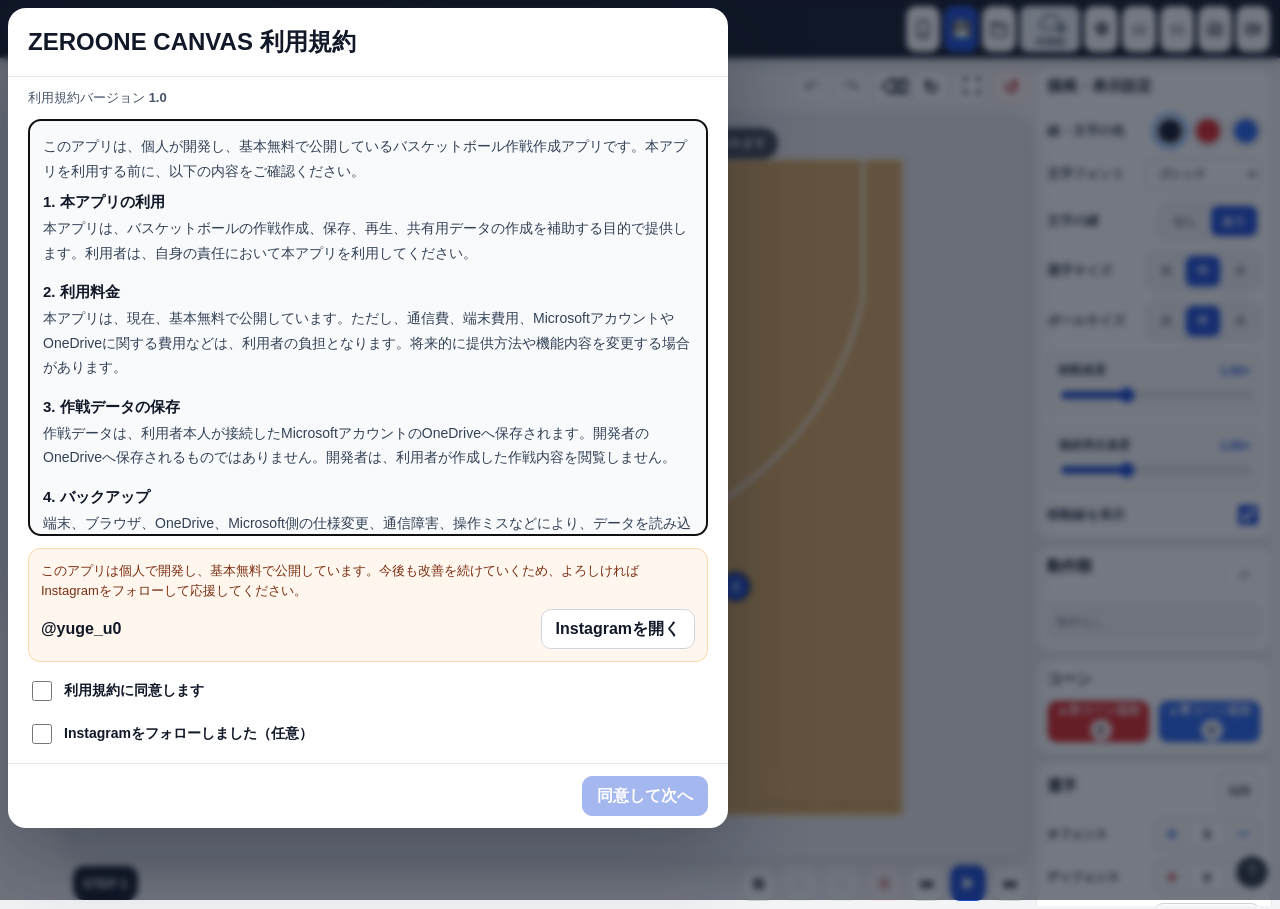
==== commit 33e40be4: "Add safe keyboard shortcuts and coaching mode to CANVAS" ====
--- a/index.html
+++ b/index.html
@@ -21,7 +21,7 @@
   <link rel="icon" type="image/png" sizes="192x192" href="./safari-canvas-192-20261007j.png" /><link rel="alternate icon" type="image/png" sizes="512x512" href="./1_App/img/zeroone_icon_512.png?v=20261007d" />
   <link rel="apple-touch-icon" sizes="180x180" href="./apple-touch-zero-one-180-20261007m.png">
   <!-- 画面デザイン用のCSSを読み込みます。 -->
-  <link rel="stylesheet" href="./1_App/css/styles.css?v=51" />
+  <link rel="stylesheet" href="./1_App/css/styles.css?v=52" />
   <!-- ブラウザーのタブに表示する名前です。 -->
   <title>ZEROONE CANVAS｜動くバスケ作戦キャンバス</title>
 <link rel="stylesheet" href="./zero-one-connection.css?v=20261008-hub">
@@ -204,7 +204,7 @@
         <!-- Canvasを配置する外枠です。 -->
         <div id="canvasShell" class="canvas-shell">
           <!-- 作戦ボード本体です。 -->
-          <canvas id="tacticsCanvas" aria-label="バスケットボール作戦ボード"></canvas>
+          <canvas id="tacticsCanvas" tabindex="0" aria-label="バスケットボール作戦ボード"></canvas>
           <!-- 操作ヒントを重ねて表示します。 -->
           <div id="canvasHint" class="canvas-hint">移動・ドリブル・スクリーンは選手から描くと、その軌道に沿って再生されます</div>
           <!-- コート最大化時に使う最小操作ボタンです。 -->
@@ -760,6 +760,32 @@
     </div>
   </dialog>
 
+  <!-- モーダルにせず、説明中もコート操作を続けられるショートカット一覧です。 -->
+  <button id="shortcutGuideButton" class="shortcut-guide-toggle" type="button" aria-label="キーボード操作一覧" aria-expanded="false" aria-controls="shortcutGuide" title="キーボード操作一覧（?）">?</button>
+  <aside id="shortcutGuide" class="shortcut-guide" aria-label="キーボード操作一覧" hidden>
+    <div class="shortcut-guide-heading">
+      <div><p class="eyebrow">ZERO ONE · CANVAS</p><strong>キーボード操作</strong></div>
+      <button id="closeShortcutGuideButton" class="icon-button" type="button" aria-label="操作一覧を閉じる">×</button>
+    </div>
+    <dl>
+      <dt><kbd>Space</kbd></dt><dd>再生 / 一時停止 / 再開</dd>
+      <dt><kbd>←</kbd> <kbd>→</kbd></dt><dd>前 / 次のSTEP（再生を終了）</dd>
+      <dt><kbd>Shift</kbd> + <kbd>← / →</kbd></dt><dd>最初 / 最後のSTEP</dd>
+      <dt><kbd>R</kbd></dt><dd>最初から再生</dd>
+      <dt><kbd>+</kbd> <kbd>−</kbd></dt><dd>再生速度 ±0.25×（0.5〜2×）</dd>
+      <dt><kbd>V</kbd> <kbd>M</kbd> <kbd>P</kbd></dt><dd>選択・移動 / 移動線 / パス線</dd>
+      <dt><kbd>D</kbd> <kbd>S</kbd> <kbd>T</kbd></dt><dd>ドリブル曲線 / スクリーン曲線 / テキスト</dd>
+      <dt><kbd>Delete / Backspace</kbd></dt><dd>選択オブジェクトを削除</dd>
+      <dt><kbd>Ctrl / ⌘</kbd> + <kbd>Z</kbd></dt><dd>元に戻す</dd>
+      <dt><kbd>Ctrl / ⌘</kbd> + <kbd>Shift</kbd> + <kbd>Z</kbd></dt><dd>やり直す（Ctrl / ⌘ + Yも可）</dd>
+      <dt><kbd>Ctrl / ⌘</kbd> + <kbd>S</kbd></dt><dd>作戦を保存</dd>
+      <dt><kbd>Esc</kbd></dt><dd>再生終了 / 操作取消 / 選択解除</dd>
+      <dt><kbd>C</kbd></dt><dd>コーチングモード ON / OFF</dd>
+      <dt><kbd>?</kbd></dt><dd>この一覧を表示 / 非表示</dd>
+    </dl>
+    <p class="shortcut-guide-note">数字0〜9の既存ツール切替も使用できます。直線ドリブルは5、直線スクリーンは7。選択・配置・描画は従来どおりマウス / タッチで行えます。主ボールは削除できません。入力・変換・ダイアログ表示中は無効です。</p>
+  </aside>
+
   <!-- 一時メッセージを表示します。 -->
   <div id="toast" class="toast" role="status" aria-live="polite"></div>
 
@@ -805,6 +831,6 @@
   <script defer src="./1_App/js/onedrive-config.js?v=22"></script>
   <script defer src="./1_App/js/onedrive-storage.js?v=45"></script>
   <script defer src="./1_App/js/folder-access.js?v=22"></script>
-  <script defer src="./1_App/js/app.js?v=54"></script>
+  <script defer src="./1_App/js/app.js?v=55"></script>
 </body>
 </html>
--- a/1_App/css/styles.css
+++ b/1_App/css/styles.css
@@ -3051,3 +3051,82 @@
 
 /* 実際の最大表示状態はbody.board-focusなので、ロゴを確実に左上へ移します。 */
 @media(max-width:820px){body.board-focus .mobile-brand-logo{right:auto!important;left:10px!important}}
+
+/* コーチングでは周辺UIだけを隠し、同じCanvas・座標変換を使います。 */
+body.coaching-mode .workspace {
+  position: fixed;
+  inset: 0;
+  display: block;
+  padding: 0;
+  gap: 0;
+}
+body.coaching-mode .board-column { display: block; }
+body.coaching-mode .canvas-shell { border-radius: 0; }
+body.coaching-mode .focus-controls > :not(#exitFocusButton),
+body.coaching-mode .focus-step-dock,
+body.coaching-mode .focus-visibility-controls,
+body.coaching-mode .focus-editor-panel,
+body.coaching-mode .focus-editor-toggle,
+body.coaching-mode .focus-playback-settings-panel,
+body.coaching-mode .mobile-brand-logo {
+  display: none !important;
+}
+
+/* 一覧は必要な時だけ画面の隅に表示し、再生・編集を妨げません。 */
+.shortcut-guide-toggle {
+  position: fixed;
+  right: max(12px, env(safe-area-inset-right));
+  bottom: max(12px, env(safe-area-inset-bottom));
+  z-index: 41;
+  width: 32px;
+  height: 32px;
+  border: 1px solid #8bcaff66;
+  border-radius: 50%;
+  color: #e5f3ff;
+  background: #0b1420d9;
+}
+body.board-focus .shortcut-guide-toggle {
+  bottom: max(80px, calc(env(safe-area-inset-bottom) + 72px));
+}
+body.board-focus .shortcut-guide {
+  bottom: max(120px, calc(env(safe-area-inset-bottom) + 112px));
+  max-height: calc(100dvh - 140px);
+}
+.shortcut-guide {
+  position: fixed;
+  right: max(12px, env(safe-area-inset-right));
+  bottom: max(52px, calc(env(safe-area-inset-bottom) + 44px));
+  z-index: 42;
+  width: min(410px, calc(100vw - 24px));
+  max-height: calc(100dvh - 72px);
+  overflow-y: auto;
+  padding: 16px;
+  border: 1px solid #8bcaff55;
+  border-radius: 14px;
+  color: #e5f3ff;
+  background: #0b1420f2;
+  box-shadow: var(--shadow);
+  font-size: 12px;
+}
+.shortcut-guide-heading {
+  display: flex;
+  align-items: center;
+  justify-content: space-between;
+  gap: 8px;
+}
+.shortcut-guide .eyebrow { display: block; color: #8bcaff; margin: 0 0 4px; }
+.shortcut-guide .icon-button { color: #e5f3ff; background: #172535; border-color: #8bcaff55; }
+.shortcut-guide dl {
+  display: grid;
+  grid-template-columns: auto 1fr;
+  align-items: center;
+  gap: 9px 12px;
+}
+.shortcut-guide dd { margin: 0; }
+.shortcut-guide kbd {
+  font: inherit;
+  padding: 2px 4px;
+  border: 1px solid #8bcaff44;
+  border-radius: 4px;
+}
+.shortcut-guide-note { margin-bottom: 0; color: #b7c8d9; line-height: 1.6; }
